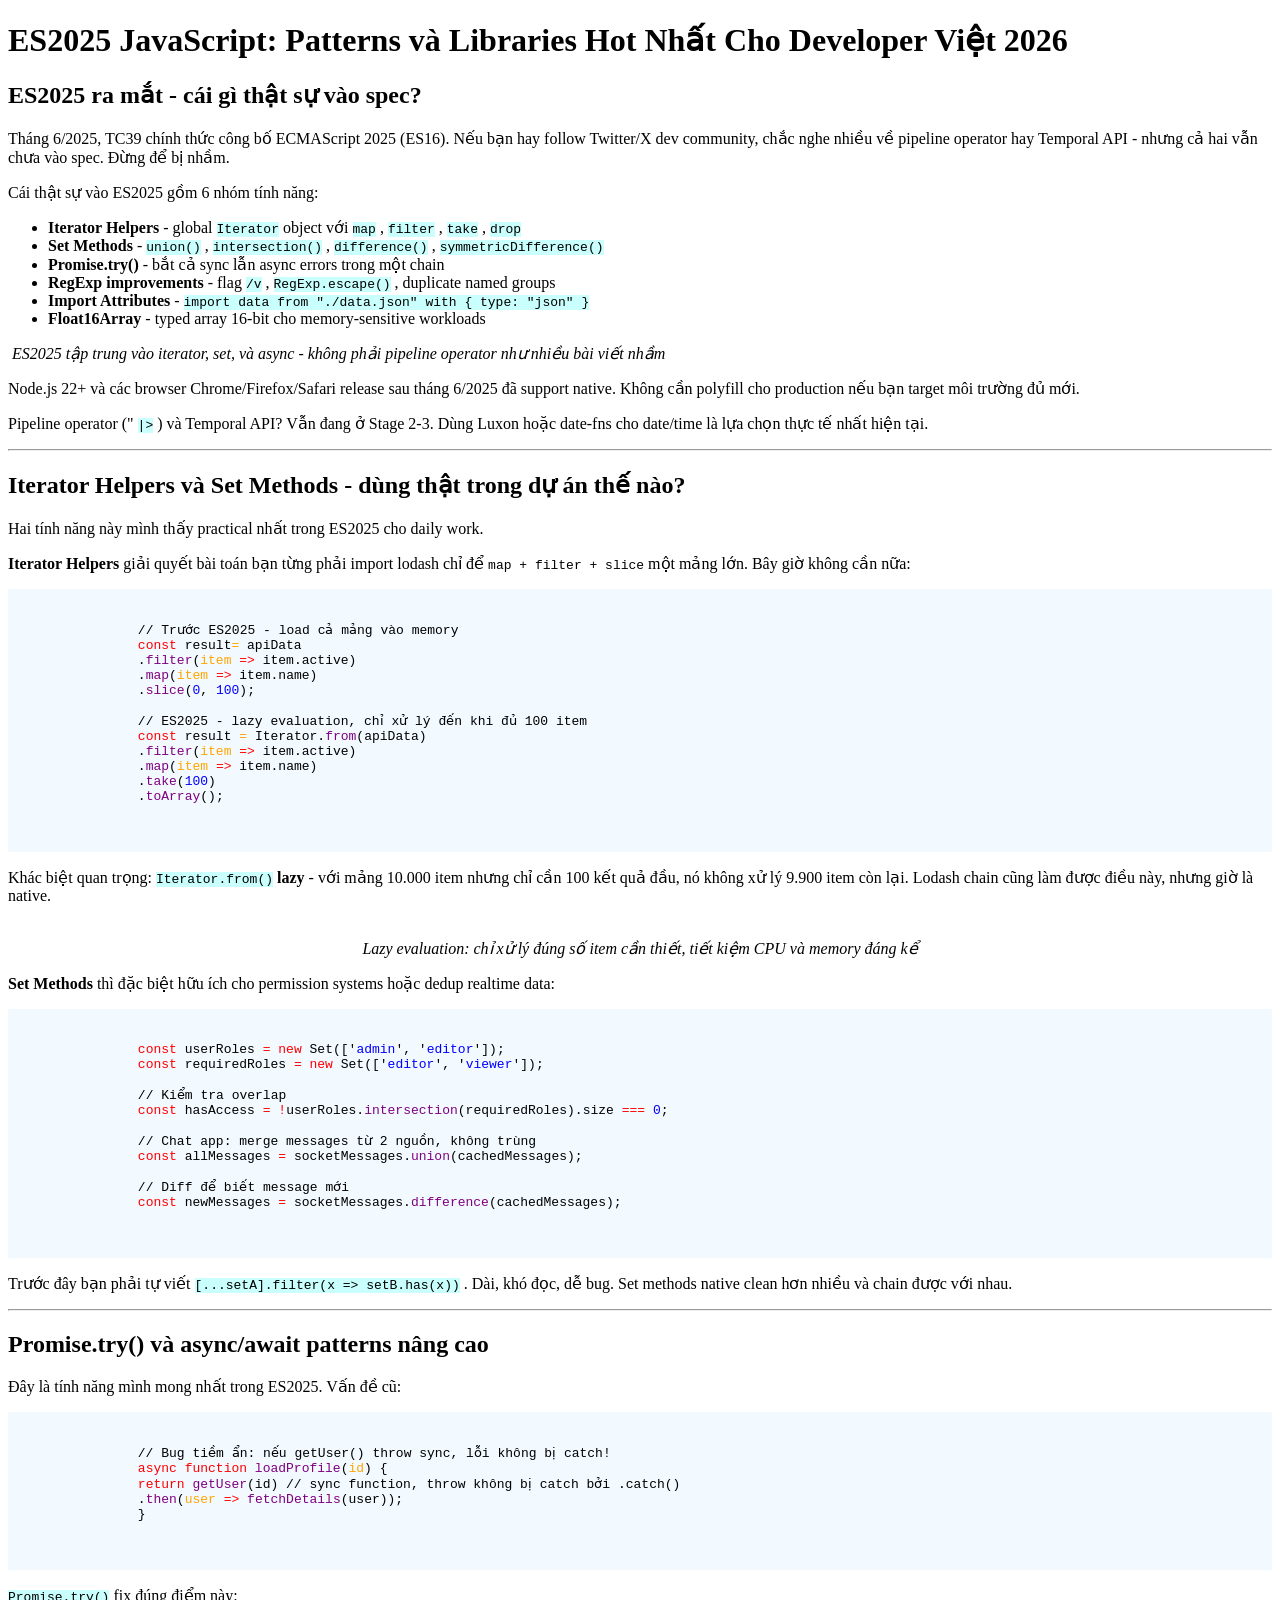
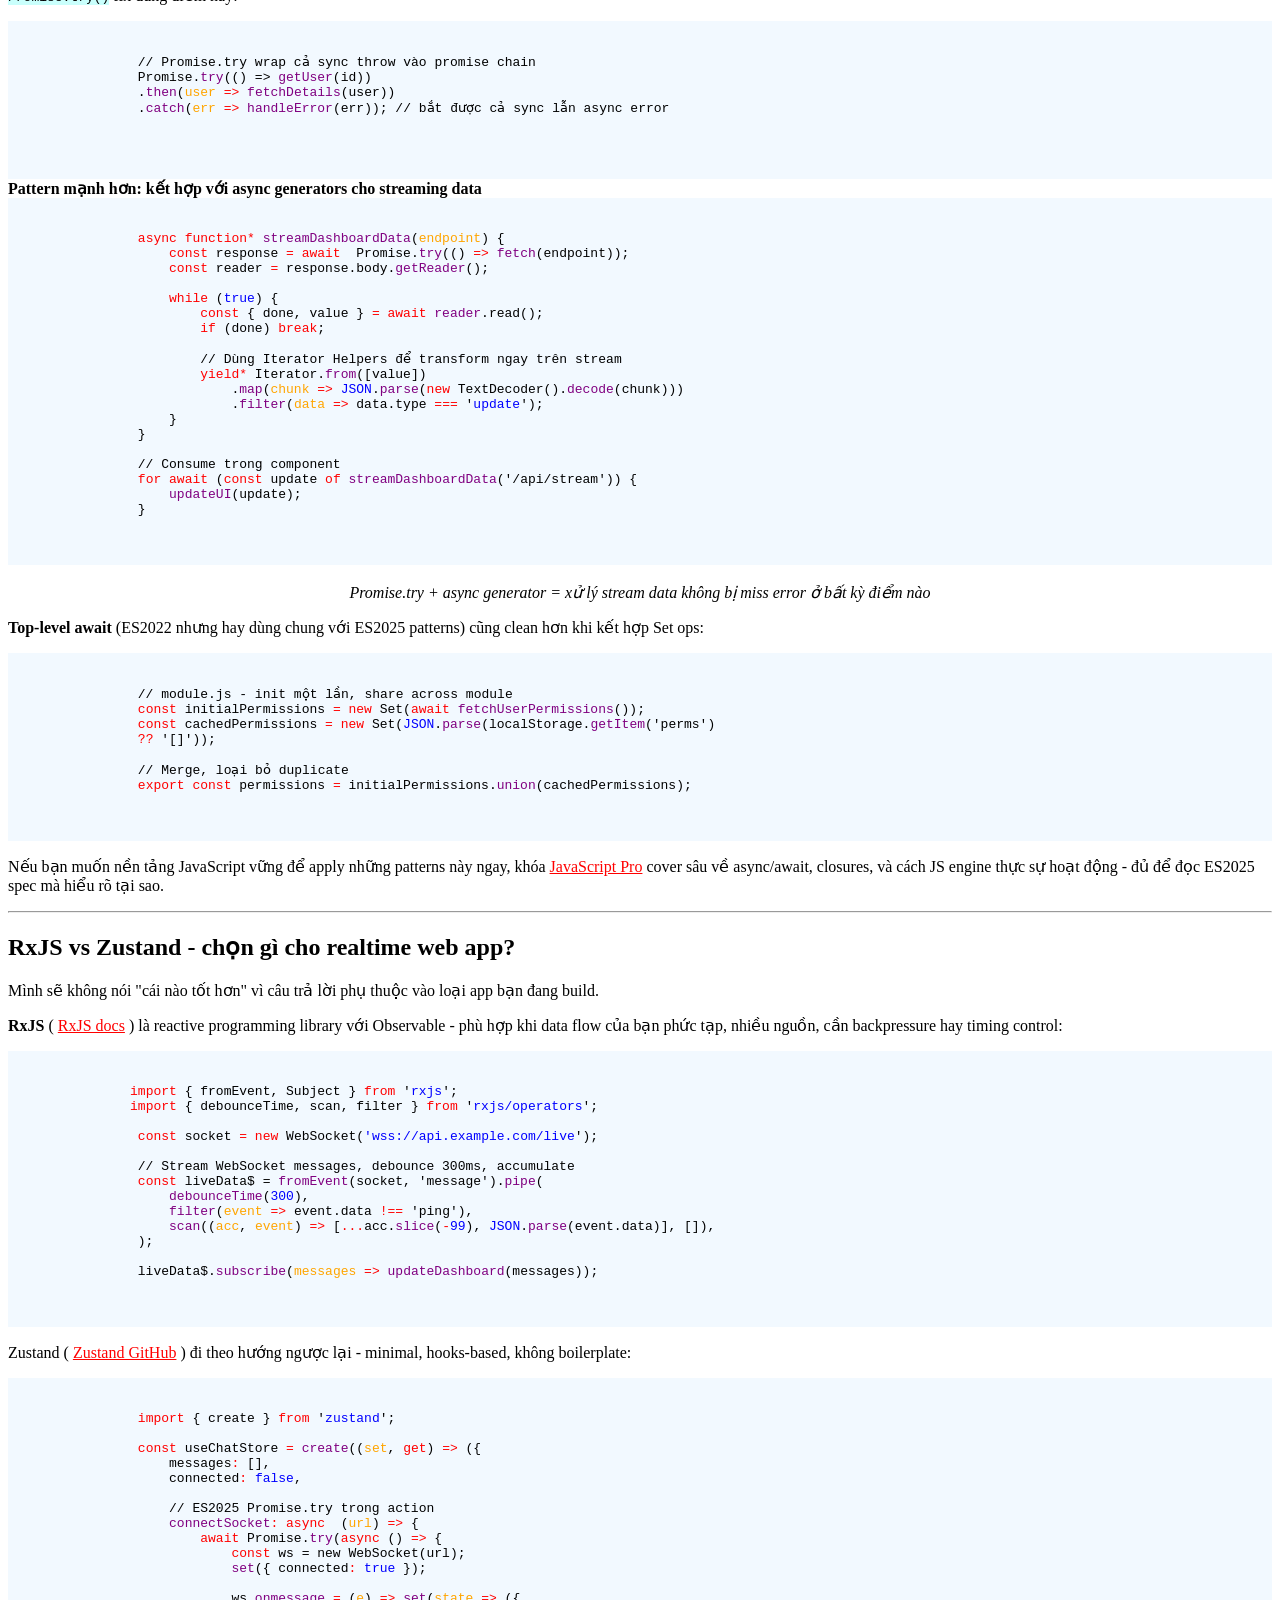
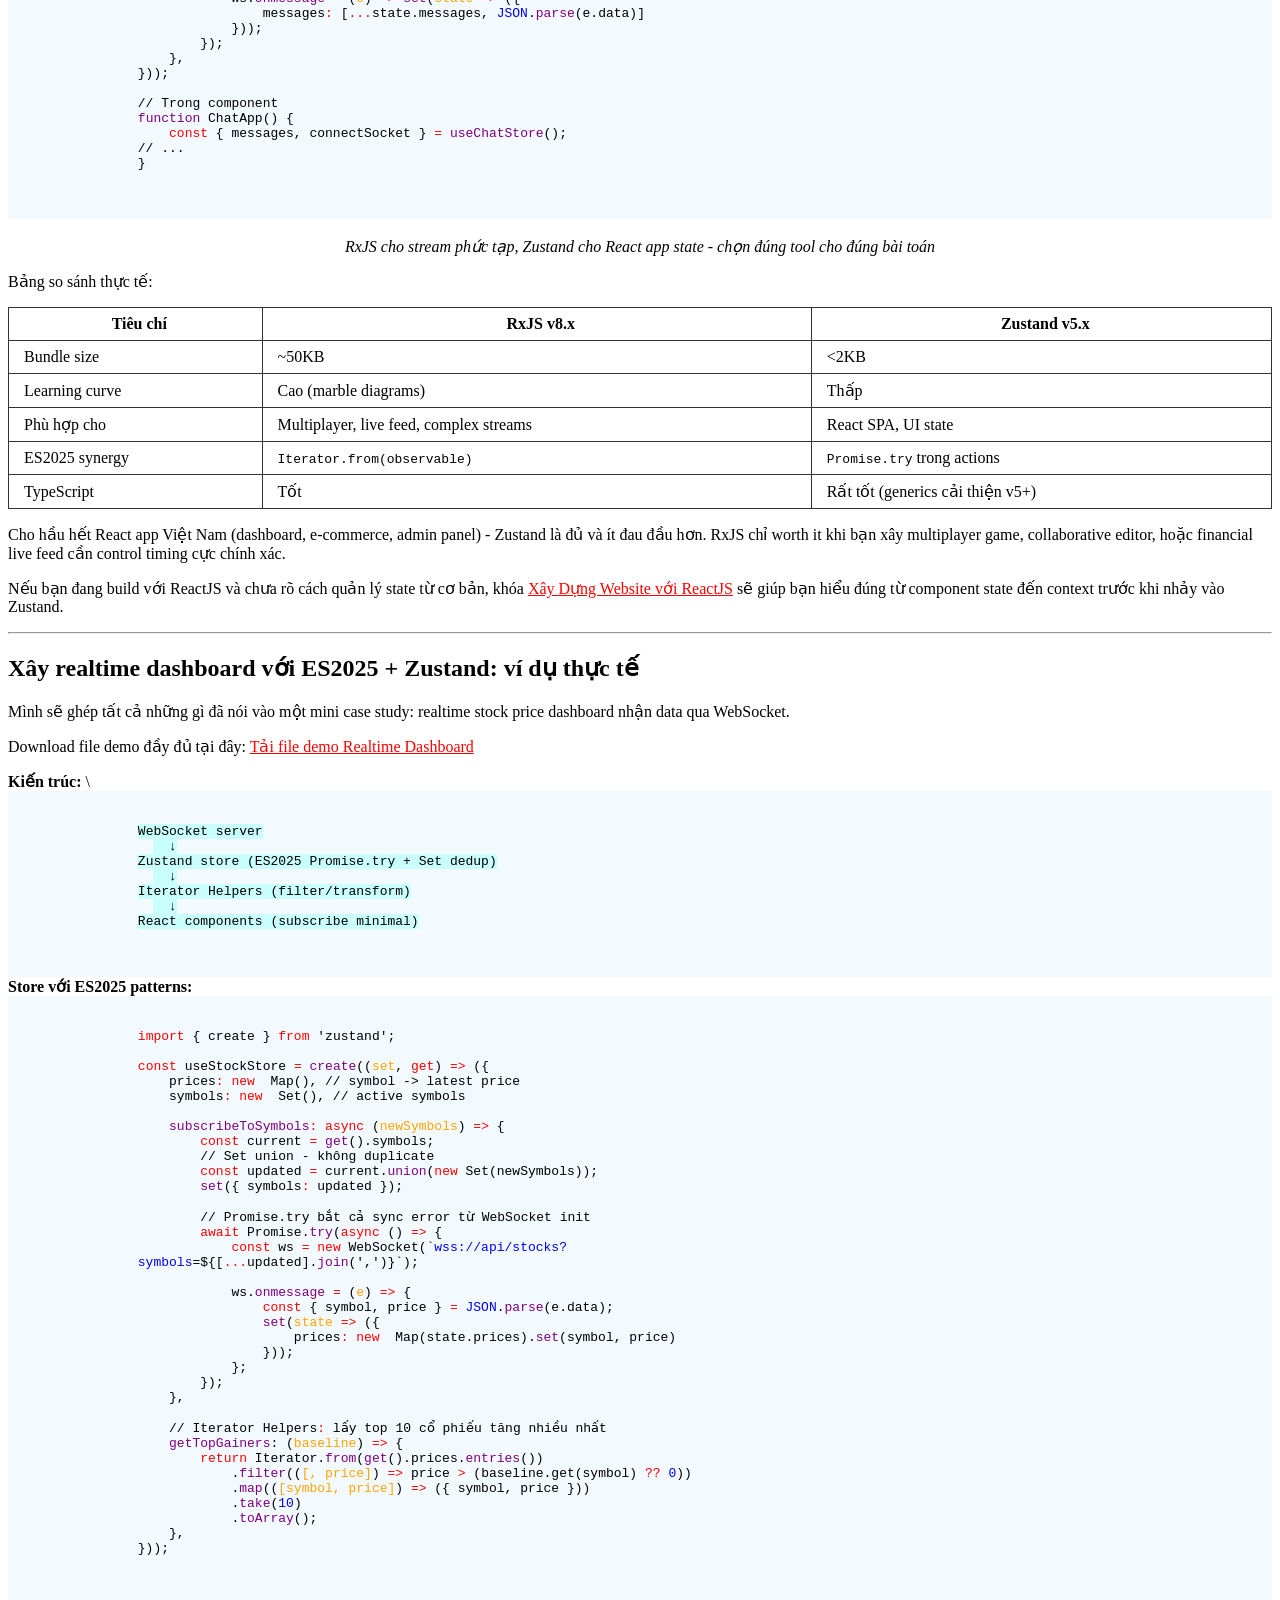
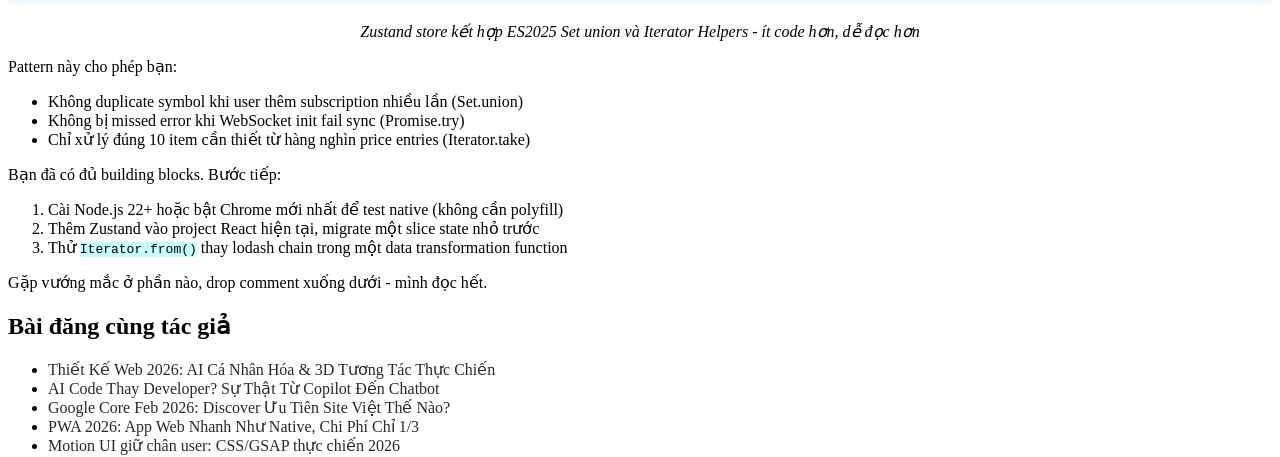
==== index.html @ ed9975a6 "first commit" ====
<!doctype html>
<html lang="en">
  <head>
    <meta charset="UTF-8" />
    <meta name="viewport" content="width=device-width, initial-scale=1.0" />
    <link rel="stylesheet" href="./style.css" />
    <title>Document</title>
  </head>
  <body>
    <h1>
      ES2025 JavaScript: Patterns và Libraries Hot Nhất Cho Developer Việt 2026
    </h1>
    <h2>ES2025 ra mắt - cái gì thật sự vào spec?</h2>
    <p>
      Tháng 6/2025, TC39 chính thức công bố ECMAScript 2025 (ES16). Nếu bạn hay
      follow Twitter/X dev community, chắc nghe nhiều về pipeline operator hay
      Temporal API - nhưng cả hai vẫn chưa vào spec. Đừng để bị nhầm.
    </p>
    <p>Cái thật sự vào ES2025 gồm 6 nhóm tính năng:</p>
    <ul>
      <li>
        <strong>Iterator Helpers</strong>
        - global
        <code class="ma">Iterator</code>
        object với
        <code class="ma">map</code>
        ,
        <code class="ma">filter</code>
        ,
        <code class="ma">take</code>
        ,
        <code class="ma">drop</code>
      </li>
      <li>
        <strong>Set Methods</strong>
        -
        <code class="ma">union()</code>
        ,
        <code class="ma">intersection()</code>
        ,
        <code class="ma">difference()</code>
        ,
        <code class="ma">symmetricDifference()</code>
      </li>
      <li>
        <strong>Promise.try()</strong>
        - bắt cả sync lẫn async errors trong một chain
      </li>
      <li>
        <strong>RegExp improvements</strong>
        - flag
        <code class="ma">/v</code>
        ,
        <code class="ma">RegExp.escape()</code>
        , duplicate named groups
      </li>
      <li>
        <strong>Import Attributes</strong>
        -
        <code class="ma">
          import data from "./data.json" with { type: "json" }
        </code>
      </li>
      <li>
        <strong>Float16Array</strong>
        - typed array 16-bit cho memory-sensitive workloads
      </li>
    </ul>
    <img
      style="width: 100%"
      src="https://files.f8.edu.vn/f8-prod/blog_posts/13485/section_0_260323080636_69c0921c0cf292.71514803.png"
      alt=""
    />
    <em>
      ES2025 tập trung vào iterator, set, và async - không phải pipeline
      operator như nhiều bài viết nhầm
    </em>
    <p>
      Node.js 22+ và các browser Chrome/Firefox/Safari release sau tháng 6/2025
      đã support native. Không cần polyfill cho production nếu bạn target môi
      trường đủ mới.
    </p>
    <p>
      Pipeline operator ("
      <code class="ma">|></code>
      ) và Temporal API? Vẫn đang ở Stage 2-3. Dùng Luxon hoặc date-fns cho
      date/time là lựa chọn thực tế nhất hiện tại.
    </p>
    <hr />
    <h2>Iterator Helpers và Set Methods - dùng thật trong dự án thế nào?</h2>
    <p>
      Hai tính năng này mình thấy practical nhất trong ES2025 cho daily work.
    </p>
    <p>
      <strong>Iterator Helpers</strong>
      giải quyết bài toán bạn từng phải import lodash chỉ để
      <code>map + filter + slice</code>
      một mảng lớn. Bây giờ không cần nữa:
    </p>
    <div class="code-toolbar">
      <pre>
            <code>
                <span>// Trước ES2025 - load cả mảng vào memory</span>
                <span class="red">const</span> result<span class="orange">=</span> apiData
                <span>.</span><span class="purple">filter</span>(<span class="orange">item</span> <span class="red">=></span> <span>item</span><span>.</span><span>active</span><span>)</span>
                <span>.</span><span class="purple">map</span><span>(</span><span class="orange">item</span> <span class="red">=></span> <span>item</span><span>.</span><span>name</span><span>)</span>
                <span>.</span><span class="purple">slice</span><span>(</span><span class="blue">0</span><span>,</span> <span class="blue">100</span><span>)</span><span>;</span>

                <span>// ES2025 - lazy evaluation, chỉ xử lý đến khi đủ 100 item</span>
                <span class="red">const</span> <span>result</span> <span class="orange">=</span> <span>Iterator</span><span>.</span><span class="purple">from</span><span>(</span><span>apiData</span><span>)</span>
                <span>.</span><span class="purple">filter</span><span>(</span><span class="orange">item</span> <span class="red">=></span> <span>item</span><span>.</span><span>active</span><span>)</span>
                <span>.</span><span class="purple">map</span><span>(</span><span class="orange">item</span><span class="red"> =></span> <span>item</span><span>.</span><span>name</span><span>)</span>
                <span>.</span><span class="purple">take</span><span>(</span><span class="blue">100</span><span>)</span>
                <span>.</span><span class="purple">toArray</span><span>(</span><span>)</span><span>;</span>
            </code>
        </pre>
    </div>
    <p>
      Khác biệt quan trọng:
      <code class="ma">Iterator.from()</code>
      <strong>lazy</strong>
      - với mảng 10.000 item nhưng chỉ cần 100 kết quả đầu, nó không xử lý 9.900
      item còn lại. Lodash chain cũng làm được điều này, nhưng giờ là native.
    </p>
    <img
      style="width: 100%"
      src="https://files.f8.edu.vn/f8-prod/blog_posts/13485/section_1_260323080703_69c092375aabc3.16191064.png"
      alt=""
    />
    <em style="display: block; text-align: center">
      Lazy evaluation: chỉ xử lý đúng số item cần thiết, tiết kiệm CPU và memory
      đáng kể
    </em>
    <p>
      <strong>Set Methods</strong>
      thì đặc biệt hữu ích cho permission systems hoặc dedup realtime data:
    </p>
    <div class="code-toolbar">
      <pre>
            <code>
                <span class="red">const</span> <span>userRoles</span> <span class="red">=</span> <span class="red">new</span> <span>Set</span><span>(</span><span>[</span><span>'</span><span class="blue">admin</span><span>'</span><span>,</span> <span>'</span><span class="blue">editor</span><span>'</span><span>]</span><span>)</span><span>;</span>
                <span class="red">const</span> <span>requiredRoles</span> <span class="red">=</span> <span class="red">new</span> <span>Set</span><span>(</span><span>[</span><span>'</span><span class="blue">editor</span><span>'</span><span>,</span> <span>'</span><span class="blue">viewer</span><span>'</span><span>]</span><span>)</span><span>;</span>

                <span>// Kiểm tra overlap</span>
                <span class="red">const</span> <span>hasAccess</span> <span class="red">=</span> <span class="red">!</span>userRoles<span>.</span><span class="purple">intersection</span><span>(</span><span>requiredRoles</span><span>)</span><span>.</span><span>size</span> <span class="red">===</span> <span class="blue">0</span><span>;</span>

                <span>// Chat app: merge messages từ 2 nguồn, không trùng</span>
                <span class="red">const</span> <span>allMessages</span> <span class="red">=</span> <span>socketMessages</span><span>.</span><span class="purple">union</span><span>(</span><span>cachedMessages</span><span>)</span><span>;</span>

                <span>// Diff để biết message mới</span>
                <span class="red">const</span> newMessages <span class="red">=</span> socketMessages.<span class="purple">difference</span>(cachedMessages);
            </code>
        </pre>
    </div>
    <p>
      Trước đây bạn phải tự viết
      <code class="ma">[...setA].filter(x => setB.has(x))</code>
      . Dài, khó đọc, dễ bug. Set methods native clean hơn nhiều và chain được
      với nhau.
    </p>
    <hr />
    <h2>Promise.try() và async/await patterns nâng cao</h2>
    <p>Đây là tính năng mình mong nhất trong ES2025. Vấn đề cũ:</p>
    <div>
      <pre>
            <code>
                // Bug tiềm ẩn: nếu getUser() throw sync, lỗi không bị catch!
                <span class="red">async function</span> <span class="purple">loadProfile</span>(<span class="orange">id</span>) {
                <span class="red">return</span> <span class="purple">getUser</span>(id) // sync function, throw không bị catch bởi .catch()
                .<span class="purple">then</span>(<span class="orange">user</span> <span class="red">=></span> <span class="purple">fetchDetails</span>(user));
                }
            </code>
        </pre>
    </div>
    <p>
      <code class="ma">Promise.try()</code>
      fix đúng điểm này:
    </p>
    <div>
      <pre>
            <code>
                // Promise.try wrap cả sync throw vào promise chain
                Promise.<span class="purple">try</span>(() => <span class="purple">getUser</span>(id))
                .<span class="purple">then</span>(<span class="orange">user</span> <span class="red">=></span> <span class="purple">fetchDetails</span>(user))
                .<span class="purple">catch</span>(<span class="orange">err</span> <span class="red">=></span> <span class="purple">handleError</span>(err)); // bắt được cả sync lẫn async error

            </code>
        </pre>
    </div>
    <strong>
      Pattern mạnh hơn: kết hợp với async generators cho streaming data
    </strong>
    <div>
      <pre>
            <code>
                <span class="red">async function*</span> <span class="purple">streamDashboardData</span>(<span class="orange">endpoint</span>) {
                    <span class="red">const</span> response <span class="red">= await</span>  Promise.<span class="purple">try</span>(() <span class="red">=></span> <span class="purple">fetch</span>(endpoint));
                    <span class="red">const</span> reader <span class="red">=</span> response.body.<span class="purple">getReader</span>();
  
                    <span class="red">while</span> (<span class="blue">true</span>) {
                        <span class="red">const</span> { done, value } <span class="red">= await</span> <span class="purple">reader</span>.read();
                        <span class="red">if</span> (done) <span class="red">break</span>;
    
                        // Dùng Iterator Helpers để transform ngay trên stream
                        <span class="red">yield*</span> Iterator.<span class="purple">from</span>([value])
                            .<span class="purple">map</span>(<span class="orange">chunk</span> <span class="red">=></span> <span class="blue">JSON</span>.<span class="purple">parse</span>(<span class="red">new</span> TextDecoder().<span class="purple">decode</span>(chunk)))
                            .<span class="purple">filter</span>(<span class="orange">data</span> <span class="red">=></span> data.type <span class="red">===</span> '<span class="blue">update</span>');
                    }
                }

                // Consume trong component
                <span class="red">for await</span> (<span class="red">const</span> update <span class="red">of</span> <span class="purple">streamDashboardData</span>('/api/stream')) {
                    <span class="purple">updateUI</span>(update);
                }
            </code>
        </pre>
    </div>
    <img
      style="width: 100%"
      src="https://files.f8.edu.vn/f8-prod/blog_posts/13485/section_2_260323080728_69c09250954f10.74211997.png"
      alt=""
    />
    <em style="display: block; text-align: center">
      Promise.try + async generator = xử lý stream data không bị miss error ở
      bất kỳ điểm nào
    </em>
    <p>
      <b>Top-level await</b>
      (ES2022 nhưng hay dùng chung với ES2025 patterns) cũng clean hơn khi kết
      hợp Set ops:
    </p>
    <div>
      <pre>
            <code>
                // module.js - init một lần, share across module
                <span class="red">const</span> initialPermissions <span class="red">= new</span> Set(<span class="red">await</span> <span class="purple">fetchUserPermissions</span>());
                <span class="red">const</span> cachedPermissions <span class="red">= new</span> Set(<span class="blue">JSON</span>.<span class="purple">parse</span>(localStorage.<span class="purple">getItem</span>('perms') 
                <span class="red">??</span> '[]'));

                // Merge, loại bỏ duplicate
                <span class="red">export const</span> permissions <span class="red">=</span> initialPermissions.<span class="purple">union</span>(cachedPermissions);
            </code>
        </pre>
    </div>
    <p>
      Nếu bạn muốn nền tảng JavaScript vững để apply những patterns này ngay,
      khóa
      <a class="red" href="https://f8.edu.vn/">JavaScript Pro</a>
      cover sâu về async/await, closures, và cách JS engine thực sự hoạt động -
      đủ để đọc ES2025 spec mà hiểu rõ tại sao.
    </p>
    <hr />
    <h2>RxJS vs Zustand - chọn gì cho realtime web app?</h2>
    <p>
      Mình sẽ không nói "cái nào tốt hơn" vì câu trả lời phụ thuộc vào loại app
      bạn đang build.
    </p>
    <p>
      <b>RxJS</b>
      (
      <a class="red" href="https://rxjs.dev/" target="_blank">RxJS docs</a>
      ) là reactive programming library với Observable - phù hợp khi data flow
      của bạn phức tạp, nhiều nguồn, cần backpressure hay timing control:
    </p>
    <div>
      <pre>
            <code>
               <span class="red">import</span> { fromEvent, Subject } <span class="red">from</span> '<span class="blue">rxjs</span>';
               <span class="red">import</span> { debounceTime, scan, filter } <span class="red">from</span> '<span class="blue">rxjs/operators</span>';

                <span class="red">const</span> socket <span class="red">= new</span> WebSocket(<span class="blue">'wss://api.example.com/live</span>');

                // Stream WebSocket messages, debounce 300ms, accumulate
                <span class="red">const</span> liveData$ = <span class="purple">fromEvent</span>(socket, 'message').<span class="purple">pipe</span>(
                    <span class="purple">debounceTime</span>(<span class="blue">300</span>),
                    <span class="purple">filter</span>(<span class="orange">event</span> <span class="red">=></span> event.data <span class="red">!==</span> 'ping'),
                    <span class="purple">scan</span>((<span class="orange">acc</span>, <span class="orange">event</span>) <span class="red">=></span> [<span class="red">...</span>acc.<span class="purple">slice</span>(<span class="red">-</span><span class="blue">99</span>), <span class="blue">JSON</span>.<span class="purple">parse</span>(event.data)], []),
                );

                liveData$.<span class="purple">subscribe</span>(<span class="orange">messages</span> <span class="red">=></span> <span class="purple">updateDashboard</span>(messages));
            </code>
        </pre>
    </div>
    <p>
      Zustand (
      <a class="red" href="https://github.com/pmndrs/zustand">Zustand GitHub</a>
      ) đi theo hướng ngược lại - minimal, hooks-based, không boilerplate:
    </p>
    <div>
      <pre>
            <code>
                <span class="red">import</span> { create } <span class="red">from</span> '<span class="blue">zustand</span>';

                <span class="red">const</span> useChatStore <span class=" red">=</span> <span class="purple">create</span>((<span class="orange">set</span>, <span class="red">get</span>) <span class="red">=></span> ({
                    messages<span class="red">:</span> [],
                    connected<span class="red">:</span> <span class="blue">false</span>,
  
                    // ES2025 Promise.try trong action
                    <span class="purple">connectSocket</span><span class="red">: async</span>  (<span class="orange">url</span>) <span class="red">=></span> {
                        <span class="red">await</span> Promise.<span class="purple">try</span>(<span class="red">async</span> () <span class="red">=></span> {
                            <span class="red">const</span> ws = new WebSocket(url);
                            <span class="purple">set</span>({ connected<span class="red">:</span> <span class="blue">true</span> });
      
                            ws.<span class="purple">onmessage</span> <span class="red">=</span> (<span class="orange">e</span>) <span class="red">=></span> <span class="purple">set</span>(<span class="orange">state</span> <span class="red">=></span> ({
                                messages<span class="red">:</span> [<span class="red">...</span>state.messages, <span class="blue">JSON</span>.<span class="purple">parse</span>(e.data)]
                            }));
                        });
                    },
                }));

                // Trong component
                <span class="red"><span class="purple">function</span></span> ChatApp() {
                    <span class="red">const</span> { messages, connectSocket } <span class="red">=</span> <span class="purple">useChatStore</span>();
                // ...
                }
            </code>
        </pre>
    </div>
    <img
      style="width: 100%"
      src="https://files.f8.edu.vn/f8-prod/blog_posts/13485/section_3_260323080755_69c0926b837010.27943991.png"
      alt=""
    />
    <em style="text-align: center; display: block">
      RxJS cho stream phức tạp, Zustand cho React app state - chọn đúng tool cho
      đúng bài toán
    </em>
    <p>Bảng so sánh thực tế:</p>
    <table>
      <tr>
        <th>Tiêu chí</th>
        <th>RxJS v8.x</th>
        <th>Zustand v5.x</th>
      </tr>
      <tr>
        <td>Bundle size</td>
        <td>~50KB</td>
        <td><2KB</td>
      </tr>
      <tr>
        <td>Learning curve</td>
        <td>Cao (marble diagrams)</td>
        <td>Thấp</td>
      </tr>
      <tr>
        <td>Phù hợp cho</td>
        <td>Multiplayer, live feed, complex streams</td>
        <td>React SPA, UI state</td>
      </tr>
      <tr>
        <td>ES2025 synergy</td>
        <td><code>Iterator.from(observable)</code></td>
        <td>
          <code>Promise.try</code>
          trong actions
        </td>
      </tr>
      <tr>
        <td>TypeScript</td>
        <td>Tốt</td>
        <td>Rất tốt (generics cải thiện v5+)</td>
      </tr>
    </table>
    <p>
      Cho hầu hết React app Việt Nam (dashboard, e-commerce, admin panel) -
      Zustand là đủ và ít đau đầu hơn. RxJS chỉ worth it khi bạn xây multiplayer
      game, collaborative editor, hoặc financial live feed cần control timing
      cực chính xác.
    </p>
    <p>
      Nếu bạn đang build với ReactJS và chưa rõ cách quản lý state từ cơ bản,
      khóa
      <a class="red" href="https://f8.edu.vn/">Xây Dựng Website với ReactJS</a>
      sẽ giúp bạn hiểu đúng từ component state đến context trước khi nhảy vào
      Zustand.
    </p>
    <hr />
    <h2>Xây realtime dashboard với ES2025 + Zustand: ví dụ thực tế</h2>
    <p>
      Mình sẽ ghép tất cả những gì đã nói vào một mini case study: realtime
      stock price dashboard nhận data qua WebSocket.
    </p>
    <p>
      Download file demo đầy đủ tại đây:
      <a
        class="red"
        href="https://files.f8.edu.vn/f8-prod/blog_posts/13485/realtime-dashboard-es2025.html"
      >
        Tải file demo Realtime Dashboard
      </a>
    </p>
    <b>Kiến trúc:</b>
    \
    <div>
      <pre>
            <code >
                <span class="ma">WebSocket server</span>
                  <span class="ma">  ↓</span>
                <span class="ma">Zustand store (ES2025 Promise.try + Set dedup)</span>
                  <span class="ma">  ↓</span>
                <span class="ma">Iterator Helpers (filter/transform)</span>
                  <span class="ma">  ↓</span>
                <span class="ma">React components (subscribe minimal)</span>
            </code>
        </pre>
    </div>
    <b>Store với ES2025 patterns:</b>
    <div>
      <pre>
            <code>
                <span class="red">import</span> { create } <span class="red">from</span> 'zustand';

                <span class="red">const</span> useStockStore <span class="red">=</span> <span class="purple">create</span>((<span class="orange">set</span>, <span class="red">get</span>)<span class="red"> =></span> ({
                    prices<span class="red">: new</span>  Map(), // symbol -> latest price
                    symbols<span class="red">: new</span>  Set(), // active symbols
  
                    <span class="purple">subscribeToSymbols</span><span class="red">:</span> <span class="red">async</span> (<span class="orange">newSymbols</span>) <span class="red">=></span> {
                        <span class="red">const</span> current <span class="red">=</span> <span class="purple">get</span>().symbols;
                        // Set union - không duplicate
                        <span class="red">const</span> updated <span class="red">=</span> current.<span class="purple">union</span>(<span class="red">new</span> Set(newSymbols));
                        <span class="purple">set</span>({ symbols<span class="red">:</span> updated });
    
                        // Promise.try bắt cả sync error từ WebSocket init
                        <span class="red">await</span> Promise.<span class="purple">try</span>(<span class="red">async</span> () <span class="red">=></span> {
                            <span class="red">const</span> ws <span class="red">= new</span> WebSocket(`<span class="blue">wss://api/stocks?
                symbols</span>=${[<span class="red">...</span>updated].<span class="purple">join</span>(',')}`);
      
                            ws.<span class="purple">onmessage</span> <span class="red">=</span> (<span class="orange">e</span>) <span class="red">=></span> {
                                <span class="red">const</span> { symbol, price } <span class="red">=</span> <span class="blue">JSON</span>.<span class="purple">parse</span>(e.data);
                                <span class="purple">set</span>(<span class="orange">state</span> <span class="red">=></span> ({
                                    prices<span class="red">: new</span>  Map(state.prices).<span class="purple">set</span>(symbol, price)
                                }));
                            };
                        });
                    },
  
                    // Iterator Helpers<span class="red">:</span> lấy top 10 cổ phiếu tăng nhiều nhất
                    <span class="purple">getTopGainers</span>: (<span class="orange">baseline</span>) <span class="red">=></span> {
                        <span class="red">return</span> Iterator.<span class="purple">from</span>(<span class="purple">get</span>().prices.<span class="purple">entries</span>())
                            .<span class="purple">filter</span>((<span class="orange">[, price]</span>) <span class="red">=></span> price <span class="red">></span> (baseline.get(symbol) <span class="red">??</span><span class="blue"> 0</span>))
                            .<span class="purple">map</span>((<span class="orange">[symbol, price]</span>) <span class="red">=></span> ({ symbol, price }))
                            .<span class="purple">take</span>(<span class="blue">10</span>)
                            .<span class="purple">toArray</span>();
                    },
                }));
            </code>
        </pre>
    </div>
    <img
      style="width: 100%"
      src="https://files.f8.edu.vn/f8-prod/blog_posts/13485/section_4_260323080825_69c0928991e952.37228671.png"
      alt=""
    />
    <em style="display: block; text-align: center">
      Zustand store kết hợp ES2025 Set union và Iterator Helpers - ít code hơn,
      dễ đọc hơn
    </em>
    <p>Pattern này cho phép bạn:</p>
    <ul>
      <li>
        Không duplicate symbol khi user thêm subscription nhiều lần (Set.union)
      </li>
      <li>Không bị missed error khi WebSocket init fail sync (Promise.try)</li>
      <li>
        Chỉ xử lý đúng 10 item cần thiết từ hàng nghìn price entries
        (Iterator.take)
      </li>
    </ul>
    <p>Bạn đã có đủ building blocks. Bước tiếp:</p>
    <ol>
      <li>
        Cài Node.js 22+ hoặc bật Chrome mới nhất để test native (không cần
        polyfill)
      </li>
      <li>
        Thêm Zustand vào project React hiện tại, migrate một slice state nhỏ
        trước
      </li>
      <li>
        Thử
        <code class="ma">Iterator.from()</code>
        thay lodash chain trong một data transformation function
      </li>
    </ol>
    <p>Gặp vướng mắc ở phần nào, drop comment xuống dưới - mình đọc hết.</p>
    <h2>Bài đăng cùng tác giả</h2>
    <ul>
      <li>
        <a
          href="https://f8.edu.vn/blog/xu-huong-thiet-ke-website-2026-ai-ca-nhan-hoa-va-tuong-tac-3d-dinh-cao"
        >
          Thiết Kế Web 2026: AI Cá Nhân Hóa & 3D Tương Tác Thực Chiến
        </a>
      </li>
      <li>
        <a
          href="https://f8.edu.vn/blog/ai-dang-thay-doi-phat-trien-web-2026-tu-copilot-den-chatbot-tu-dong"
        >
          AI Code Thay Developer? Sự Thật Từ Copilot Đến Chatbot
        </a>
      </li>
      <li>
        <a
          href="https://f8.edu.vn/blog/cap-nhat-google-core-february-2026-toi-uu-discover-cho-developer-viet"
        >
          Google Core Feb 2026: Discover Ưu Tiên Site Việt Thế Nào?
        </a>
      </li>
      <li>
        <a
          href="https://f8.edu.vn/blog/progressive-web-apps-pwa-2026-xay-dung-app-web-sieu-nhanh-cho-mobile-viet"
        >
          PWA 2026: App Web Nhanh Như Native, Chi Phí Chỉ 1/3
        </a>
      </li>
      <li>
        <a
          href="https://f8.edu.vn/blog/motion-ui-micro-interactions-bi-quyet-giu-chan-nguoi-dung-tren-web-2026"
        >
          Motion UI giữ chân user: CSS/GSAP thực chiến 2026
        </a>
      </li>
    </ul>
  </body>
</html>
---- style.css ----
.red {
  color: red;
}

.purple {
  color: purple;
}
.orange {
  color: orange;
}

.blue {
  color: blue;
}

div {
  background-color: #f2f9ff;
  padding: 5px;
}

.ma {
  background-color: #c9fffc;
}

table th,
td {
  border: 1px solid #333;
  padding: 7px;
  padding-left: 15px;
}
table {
  width: 100%;
  border-collapse: collapse;
}

ul li a {
  color: #292929;
  text-decoration: none;
}

ul li a:hover {
  text-decoration: underline;
}
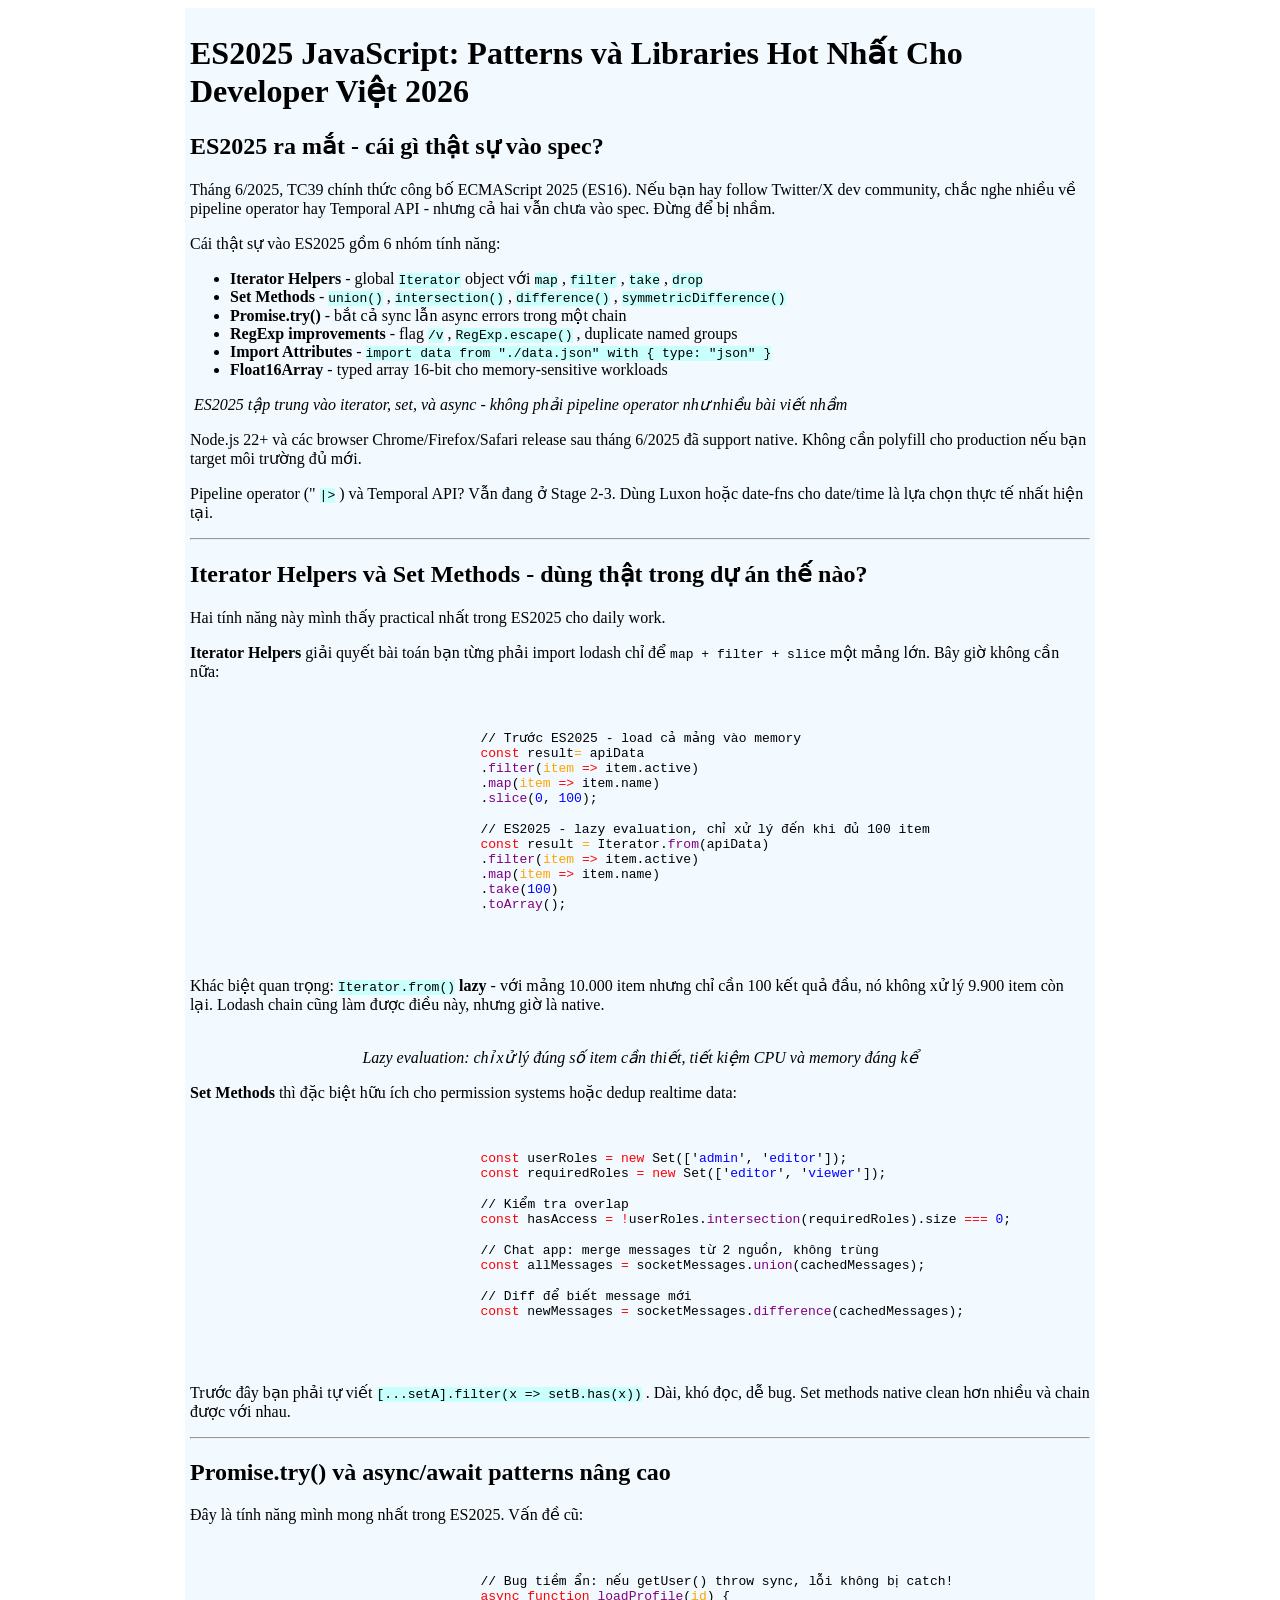
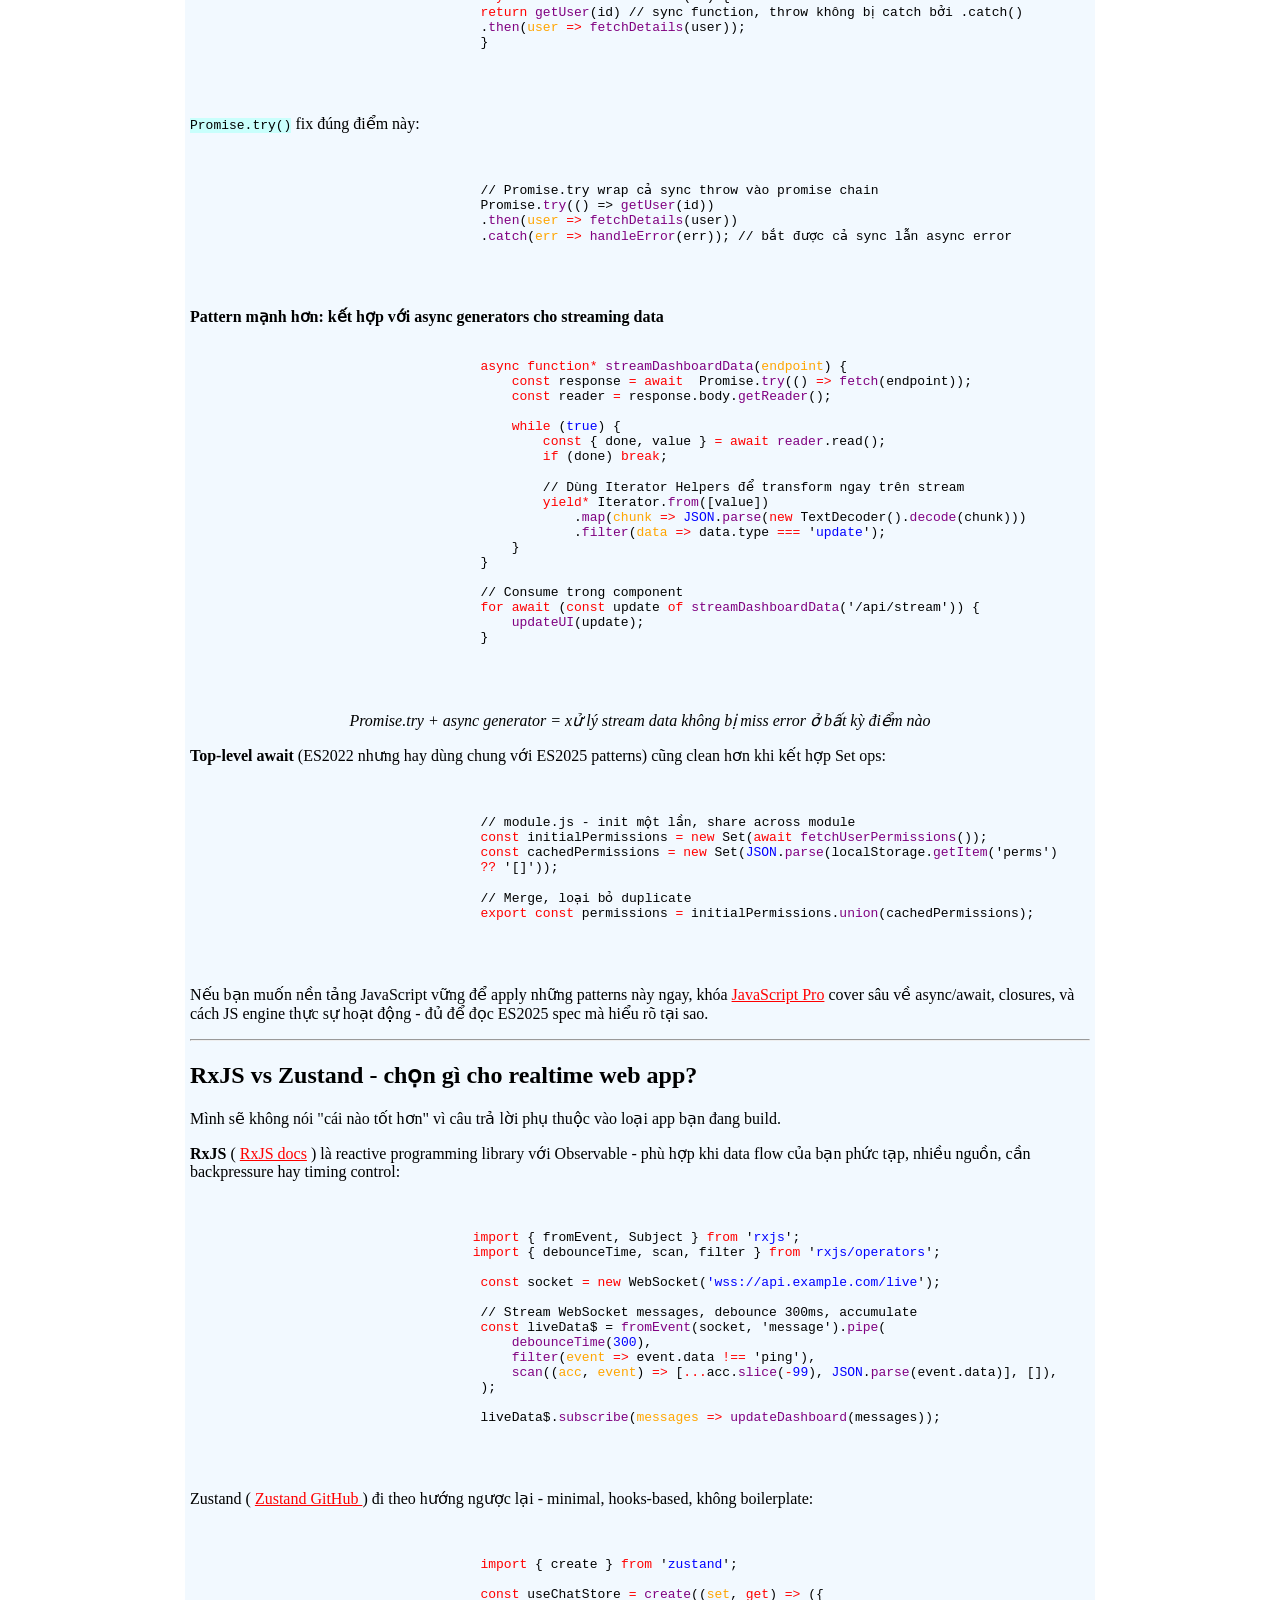
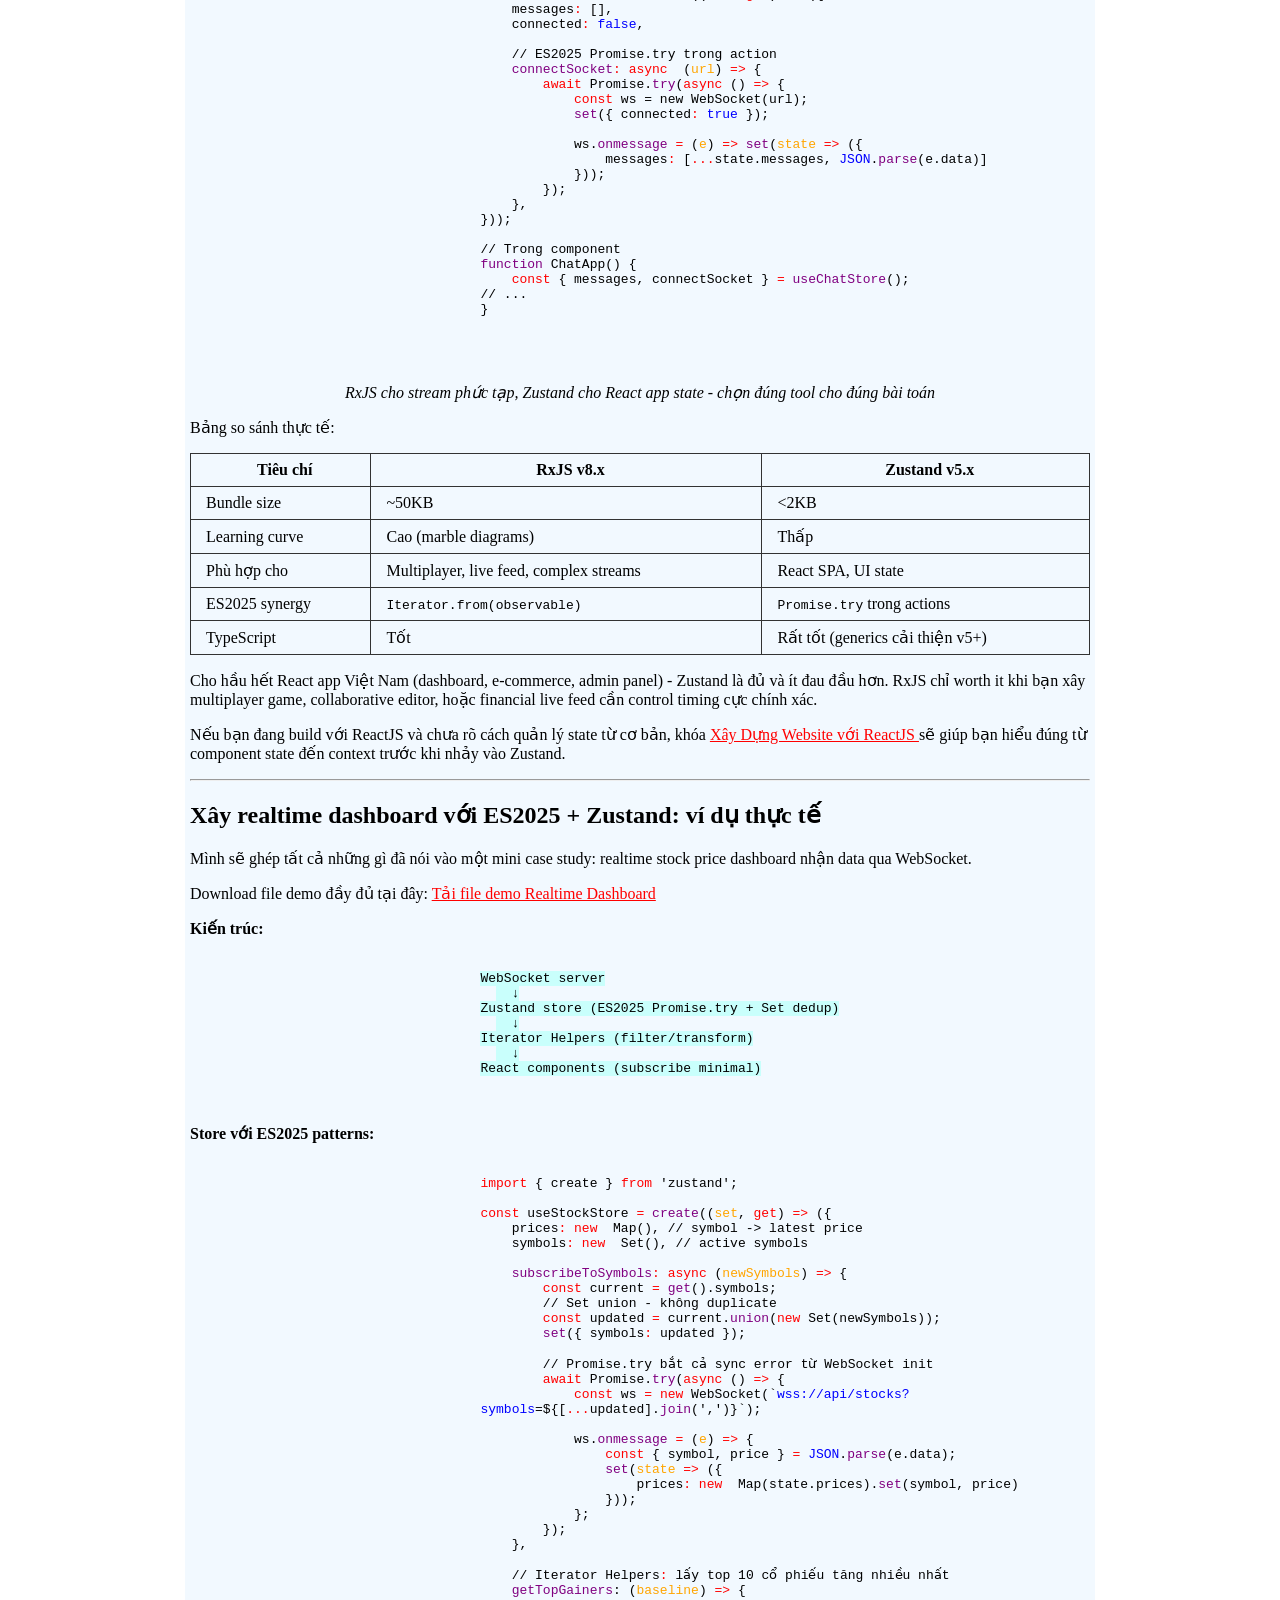
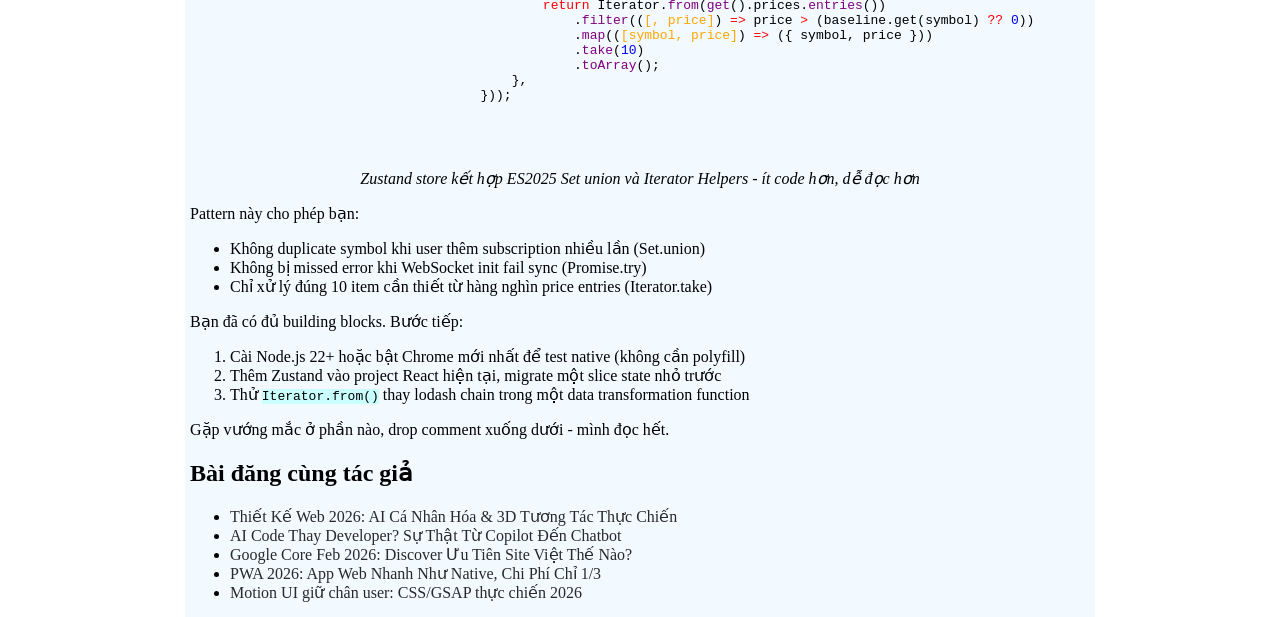
==== commit 3fa0524e: "lan2" ====
--- a/index.html
+++ b/index.html
@@ -7,519 +7,530 @@
     <title>Document</title>
   </head>
   <body>
-    <h1>
-      ES2025 JavaScript: Patterns và Libraries Hot Nhất Cho Developer Việt 2026
-    </h1>
-    <h2>ES2025 ra mắt - cái gì thật sự vào spec?</h2>
-    <p>
-      Tháng 6/2025, TC39 chính thức công bố ECMAScript 2025 (ES16). Nếu bạn hay
-      follow Twitter/X dev community, chắc nghe nhiều về pipeline operator hay
-      Temporal API - nhưng cả hai vẫn chưa vào spec. Đừng để bị nhầm.
-    </p>
-    <p>Cái thật sự vào ES2025 gồm 6 nhóm tính năng:</p>
-    <ul>
-      <li>
+    <div class="body">
+      <h1>
+        ES2025 JavaScript: Patterns và Libraries Hot Nhất Cho Developer Việt
+        2026
+      </h1>
+      <h2>ES2025 ra mắt - cái gì thật sự vào spec?</h2>
+      <p>
+        Tháng 6/2025, TC39 chính thức công bố ECMAScript 2025 (ES16). Nếu bạn
+        hay follow Twitter/X dev community, chắc nghe nhiều về pipeline operator
+        hay Temporal API - nhưng cả hai vẫn chưa vào spec. Đừng để bị nhầm.
+      </p>
+      <p>Cái thật sự vào ES2025 gồm 6 nhóm tính năng:</p>
+      <ul>
+        <li>
+          <strong>Iterator Helpers</strong>
+          - global
+          <code class="ma">Iterator</code>
+          object với
+          <code class="ma">map</code>
+          ,
+          <code class="ma">filter</code>
+          ,
+          <code class="ma">take</code>
+          ,
+          <code class="ma">drop</code>
+        </li>
+        <li>
+          <strong>Set Methods</strong>
+          -
+          <code class="ma">union()</code>
+          ,
+          <code class="ma">intersection()</code>
+          ,
+          <code class="ma">difference()</code>
+          ,
+          <code class="ma">symmetricDifference()</code>
+        </li>
+        <li>
+          <strong>Promise.try()</strong>
+          - bắt cả sync lẫn async errors trong một chain
+        </li>
+        <li>
+          <strong>RegExp improvements</strong>
+          - flag
+          <code class="ma">/v</code>
+          ,
+          <code class="ma">RegExp.escape()</code>
+          , duplicate named groups
+        </li>
+        <li>
+          <strong>Import Attributes</strong>
+          -
+          <code class="ma">
+            import data from "./data.json" with { type: "json" }
+          </code>
+        </li>
+        <li>
+          <strong>Float16Array</strong>
+          - typed array 16-bit cho memory-sensitive workloads
+        </li>
+      </ul>
+      <img
+        style="width: 100%"
+        src="https://files.f8.edu.vn/f8-prod/blog_posts/13485/section_0_260323080636_69c0921c0cf292.71514803.png"
+        alt=""
+      />
+      <em>
+        ES2025 tập trung vào iterator, set, và async - không phải pipeline
+        operator như nhiều bài viết nhầm
+      </em>
+      <p>
+        Node.js 22+ và các browser Chrome/Firefox/Safari release sau tháng
+        6/2025 đã support native. Không cần polyfill cho production nếu bạn
+        target môi trường đủ mới.
+      </p>
+      <p>
+        Pipeline operator ("
+        <code class="ma">|></code>
+        ) và Temporal API? Vẫn đang ở Stage 2-3. Dùng Luxon hoặc date-fns cho
+        date/time là lựa chọn thực tế nhất hiện tại.
+      </p>
+      <hr />
+      <h2>Iterator Helpers và Set Methods - dùng thật trong dự án thế nào?</h2>
+      <p>
+        Hai tính năng này mình thấy practical nhất trong ES2025 cho daily work.
+      </p>
+      <p>
         <strong>Iterator Helpers</strong>
-        - global
-        <code class="ma">Iterator</code>
-        object với
-        <code class="ma">map</code>
-        ,
-        <code class="ma">filter</code>
-        ,
-        <code class="ma">take</code>
-        ,
-        <code class="ma">drop</code>
-      </li>
-      <li>
+        giải quyết bài toán bạn từng phải import lodash chỉ để
+        <code>map + filter + slice</code>
+        một mảng lớn. Bây giờ không cần nữa:
+      </p>
+      <div class="code-toolbar">
+        <pre>
+              <code>
+                  <span>// Trước ES2025 - load cả mảng vào memory</span>
+                  <span class="red">const</span> result<span class="orange">=</span> apiData
+                  <span>.</span><span class="purple">filter</span>(<span class="orange">item</span> <span class="red">=></span> <span>item</span><span>.</span><span>active</span><span>)</span>
+                  <span>.</span><span class="purple">map</span><span>(</span><span class="orange">item</span> <span class="red">=></span> <span>item</span><span>.</span><span>name</span><span>)</span>
+                  <span>.</span><span class="purple">slice</span><span>(</span><span class="blue">0</span><span>,</span> <span class="blue">100</span><span>)</span><span>;</span>
+  
+                  <span>// ES2025 - lazy evaluation, chỉ xử lý đến khi đủ 100 item</span>
+                  <span class="red">const</span> <span>result</span> <span class="orange">=</span> <span>Iterator</span><span>.</span><span class="purple">from</span><span>(</span><span>apiData</span><span>)</span>
+                  <span>.</span><span class="purple">filter</span><span>(</span><span class="orange">item</span> <span class="red">=></span> <span>item</span><span>.</span><span>active</span><span>)</span>
+                  <span>.</span><span class="purple">map</span><span>(</span><span class="orange">item</span><span class="red"> =></span> <span>item</span><span>.</span><span>name</span><span>)</span>
+                  <span>.</span><span class="purple">take</span><span>(</span><span class="blue">100</span><span>)</span>
+                  <span>.</span><span class="purple">toArray</span><span>(</span><span>)</span><span>;</span>
+              </code>
+          </pre>
+      </div>
+      <p>
+        Khác biệt quan trọng:
+        <code class="ma">Iterator.from()</code>
+        <strong>lazy</strong>
+        - với mảng 10.000 item nhưng chỉ cần 100 kết quả đầu, nó không xử lý
+        9.900 item còn lại. Lodash chain cũng làm được điều này, nhưng giờ là
+        native.
+      </p>
+      <img
+        style="width: 100%"
+        src="https://files.f8.edu.vn/f8-prod/blog_posts/13485/section_1_260323080703_69c092375aabc3.16191064.png"
+        alt=""
+      />
+      <em style="display: block; text-align: center">
+        Lazy evaluation: chỉ xử lý đúng số item cần thiết, tiết kiệm CPU và
+        memory đáng kể
+      </em>
+      <p>
         <strong>Set Methods</strong>
-        -
-        <code class="ma">union()</code>
-        ,
-        <code class="ma">intersection()</code>
-        ,
-        <code class="ma">difference()</code>
-        ,
-        <code class="ma">symmetricDifference()</code>
-      </li>
-      <li>
-        <strong>Promise.try()</strong>
-        - bắt cả sync lẫn async errors trong một chain
-      </li>
-      <li>
-        <strong>RegExp improvements</strong>
-        - flag
-        <code class="ma">/v</code>
-        ,
-        <code class="ma">RegExp.escape()</code>
-        , duplicate named groups
-      </li>
-      <li>
-        <strong>Import Attributes</strong>
-        -
-        <code class="ma">
-          import data from "./data.json" with { type: "json" }
-        </code>
-      </li>
-      <li>
-        <strong>Float16Array</strong>
-        - typed array 16-bit cho memory-sensitive workloads
-      </li>
-    </ul>
-    <img
-      style="width: 100%"
-      src="https://files.f8.edu.vn/f8-prod/blog_posts/13485/section_0_260323080636_69c0921c0cf292.71514803.png"
-      alt=""
-    />
-    <em>
-      ES2025 tập trung vào iterator, set, và async - không phải pipeline
-      operator như nhiều bài viết nhầm
-    </em>
-    <p>
-      Node.js 22+ và các browser Chrome/Firefox/Safari release sau tháng 6/2025
-      đã support native. Không cần polyfill cho production nếu bạn target môi
-      trường đủ mới.
-    </p>
-    <p>
-      Pipeline operator ("
-      <code class="ma">|></code>
-      ) và Temporal API? Vẫn đang ở Stage 2-3. Dùng Luxon hoặc date-fns cho
-      date/time là lựa chọn thực tế nhất hiện tại.
-    </p>
-    <hr />
-    <h2>Iterator Helpers và Set Methods - dùng thật trong dự án thế nào?</h2>
-    <p>
-      Hai tính năng này mình thấy practical nhất trong ES2025 cho daily work.
-    </p>
-    <p>
-      <strong>Iterator Helpers</strong>
-      giải quyết bài toán bạn từng phải import lodash chỉ để
-      <code>map + filter + slice</code>
-      một mảng lớn. Bây giờ không cần nữa:
-    </p>
-    <div class="code-toolbar">
-      <pre>
-            <code>
-                <span>// Trước ES2025 - load cả mảng vào memory</span>
-                <span class="red">const</span> result<span class="orange">=</span> apiData
-                <span>.</span><span class="purple">filter</span>(<span class="orange">item</span> <span class="red">=></span> <span>item</span><span>.</span><span>active</span><span>)</span>
-                <span>.</span><span class="purple">map</span><span>(</span><span class="orange">item</span> <span class="red">=></span> <span>item</span><span>.</span><span>name</span><span>)</span>
-                <span>.</span><span class="purple">slice</span><span>(</span><span class="blue">0</span><span>,</span> <span class="blue">100</span><span>)</span><span>;</span>
+        thì đặc biệt hữu ích cho permission systems hoặc dedup realtime data:
+      </p>
+      <div class="code-toolbar">
+        <pre>
+              <code>
+                  <span class="red">const</span> <span>userRoles</span> <span class="red">=</span> <span class="red">new</span> <span>Set</span><span>(</span><span>[</span><span>'</span><span class="blue">admin</span><span>'</span><span>,</span> <span>'</span><span class="blue">editor</span><span>'</span><span>]</span><span>)</span><span>;</span>
+                  <span class="red">const</span> <span>requiredRoles</span> <span class="red">=</span> <span class="red">new</span> <span>Set</span><span>(</span><span>[</span><span>'</span><span class="blue">editor</span><span>'</span><span>,</span> <span>'</span><span class="blue">viewer</span><span>'</span><span>]</span><span>)</span><span>;</span>
+  
+                  <span>// Kiểm tra overlap</span>
+                  <span class="red">const</span> <span>hasAccess</span> <span class="red">=</span> <span class="red">!</span>userRoles<span>.</span><span class="purple">intersection</span><span>(</span><span>requiredRoles</span><span>)</span><span>.</span><span>size</span> <span class="red">===</span> <span class="blue">0</span><span>;</span>
+  
+                  <span>// Chat app: merge messages từ 2 nguồn, không trùng</span>
+                  <span class="red">const</span> <span>allMessages</span> <span class="red">=</span> <span>socketMessages</span><span>.</span><span class="purple">union</span><span>(</span><span>cachedMessages</span><span>)</span><span>;</span>
+  
+                  <span>// Diff để biết message mới</span>
+                  <span class="red">const</span> newMessages <span class="red">=</span> socketMessages.<span class="purple">difference</span>(cachedMessages);
+              </code>
+          </pre>
+      </div>
+      <p>
+        Trước đây bạn phải tự viết
+        <code class="ma">[...setA].filter(x => setB.has(x))</code>
+        . Dài, khó đọc, dễ bug. Set methods native clean hơn nhiều và chain được
+        với nhau.
+      </p>
+      <hr />
+      <h2>Promise.try() và async/await patterns nâng cao</h2>
+      <p>Đây là tính năng mình mong nhất trong ES2025. Vấn đề cũ:</p>
+      <div class="code-toolbar">
+        <pre>
+              <code>
+                  // Bug tiềm ẩn: nếu getUser() throw sync, lỗi không bị catch!
+                  <span class="red">async function</span> <span class="purple">loadProfile</span>(<span class="orange">id</span>) {
+                  <span class="red">return</span> <span class="purple">getUser</span>(id) // sync function, throw không bị catch bởi .catch()
+                  .<span class="purple">then</span>(<span class="orange">user</span> <span class="red">=></span> <span class="purple">fetchDetails</span>(user));
+                  }
+              </code>
+          </pre>
+      </div>
+      <p>
+        <code class="ma">Promise.try()</code>
+        fix đúng điểm này:
+      </p>
+      <div class="code-toolbar">
+        <pre>
+              <code>
+                  // Promise.try wrap cả sync throw vào promise chain
+                  Promise.<span class="purple">try</span>(() => <span class="purple">getUser</span>(id))
+                  .<span class="purple">then</span>(<span class="orange">user</span> <span class="red">=></span> <span class="purple">fetchDetails</span>(user))
+                  .<span class="purple">catch</span>(<span class="orange">err</span> <span class="red">=></span> <span class="purple">handleError</span>(err)); // bắt được cả sync lẫn async error
+  
+              </code>
+          </pre>
+      </div>
+      <strong>
+        Pattern mạnh hơn: kết hợp với async generators cho streaming data
+      </strong>
+      <div class="code-toolbar">
+        <pre>
+              <code>
+                  <span class="red">async function*</span> <span class="purple">streamDashboardData</span>(<span class="orange">endpoint</span>) {
+                      <span class="red">const</span> response <span class="red">= await</span>  Promise.<span class="purple">try</span>(() <span class="red">=></span> <span class="purple">fetch</span>(endpoint));
+                      <span class="red">const</span> reader <span class="red">=</span> response.body.<span class="purple">getReader</span>();
+    
+                      <span class="red">while</span> (<span class="blue">true</span>) {
+                          <span class="red">const</span> { done, value } <span class="red">= await</span> <span class="purple">reader</span>.read();
+                          <span class="red">if</span> (done) <span class="red">break</span>;
+      
+                          // Dùng Iterator Helpers để transform ngay trên stream
+                          <span class="red">yield*</span> Iterator.<span class="purple">from</span>([value])
+                              .<span class="purple">map</span>(<span class="orange">chunk</span> <span class="red">=></span> <span class="blue">JSON</span>.<span class="purple">parse</span>(<span class="red">new</span> TextDecoder().<span class="purple">decode</span>(chunk)))
+                              .<span class="purple">filter</span>(<span class="orange">data</span> <span class="red">=></span> data.type <span class="red">===</span> '<span class="blue">update</span>');
+                      }
+                  }
+  
+                  // Consume trong component
+                  <span class="red">for await</span> (<span class="red">const</span> update <span class="red">of</span> <span class="purple">streamDashboardData</span>('/api/stream')) {
+                      <span class="purple">updateUI</span>(update);
+                  }
+              </code>
+          </pre>
+      </div>
+      <img
+        style="width: 100%"
+        src="https://files.f8.edu.vn/f8-prod/blog_posts/13485/section_2_260323080728_69c09250954f10.74211997.png"
+        alt=""
+      />
+      <em style="display: block; text-align: center">
+        Promise.try + async generator = xử lý stream data không bị miss error ở
+        bất kỳ điểm nào
+      </em>
+      <p>
+        <b>Top-level await</b>
+        (ES2022 nhưng hay dùng chung với ES2025 patterns) cũng clean hơn khi kết
+        hợp Set ops:
+      </p>
+      <div class="code-toolbar">
+        <pre>
+              <code>
+                  // module.js - init một lần, share across module
+                  <span class="red">const</span> initialPermissions <span class="red">= new</span> Set(<span class="red">await</span> <span class="purple">fetchUserPermissions</span>());
+                  <span class="red">const</span> cachedPermissions <span class="red">= new</span> Set(<span class="blue">JSON</span>.<span class="purple">parse</span>(localStorage.<span class="purple">getItem</span>('perms') 
+                  <span class="red">??</span> '[]'));
+  
+                  // Merge, loại bỏ duplicate
+                  <span class="red">export const</span> permissions <span class="red">=</span> initialPermissions.<span class="purple">union</span>(cachedPermissions);
+              </code>
+          </pre>
+      </div>
+      <p>
+        Nếu bạn muốn nền tảng JavaScript vững để apply những patterns này ngay,
+        khóa
+        <a class="red" href="https://f8.edu.vn/">JavaScript Pro</a>
+        cover sâu về async/await, closures, và cách JS engine thực sự hoạt động
+        - đủ để đọc ES2025 spec mà hiểu rõ tại sao.
+      </p>
+      <hr />
+      <h2>RxJS vs Zustand - chọn gì cho realtime web app?</h2>
+      <p>
+        Mình sẽ không nói "cái nào tốt hơn" vì câu trả lời phụ thuộc vào loại
+        app bạn đang build.
+      </p>
+      <p>
+        <b>RxJS</b>
+        (
+        <a class="red" href="https://rxjs.dev/" target="_blank">RxJS docs</a>
+        ) là reactive programming library với Observable - phù hợp khi data flow
+        của bạn phức tạp, nhiều nguồn, cần backpressure hay timing control:
+      </p>
+      <div class="code-toolbar">
+        <pre>
+              <code>
+                 <span class="red">import</span> { fromEvent, Subject } <span class="red">from</span> '<span class="blue">rxjs</span>';
+                 <span class="red">import</span> { debounceTime, scan, filter } <span class="red">from</span> '<span class="blue">rxjs/operators</span>';
+  
+                  <span class="red">const</span> socket <span class="red">= new</span> WebSocket(<span class="blue">'wss://api.example.com/live</span>');
+  
+                  // Stream WebSocket messages, debounce 300ms, accumulate
+                  <span class="red">const</span> liveData$ = <span class="purple">fromEvent</span>(socket, 'message').<span class="purple">pipe</span>(
+                      <span class="purple">debounceTime</span>(<span class="blue">300</span>),
+                      <span class="purple">filter</span>(<span class="orange">event</span> <span class="red">=></span> event.data <span class="red">!==</span> 'ping'),
+                      <span class="purple">scan</span>((<span class="orange">acc</span>, <span class="orange">event</span>) <span class="red">=></span> [<span class="red">...</span>acc.<span class="purple">slice</span>(<span class="red">-</span><span class="blue">99</span>), <span class="blue">JSON</span>.<span class="purple">parse</span>(event.data)], []),
+                  );
+  
+                  liveData$.<span class="purple">subscribe</span>(<span class="orange">messages</span> <span class="red">=></span> <span class="purple">updateDashboard</span>(messages));
+              </code>
+          </pre>
+      </div>
+      <p>
+        Zustand (
+        <a class="red" href="https://github.com/pmndrs/zustand">
+          Zustand GitHub
+        </a>
+        ) đi theo hướng ngược lại - minimal, hooks-based, không boilerplate:
+      </p>
+      <div class="code-toolbar">
+        <pre>
+              <code>
+                  <span class="red">import</span> { create } <span class="red">from</span> '<span class="blue">zustand</span>';
+  
+                  <span class="red">const</span> useChatStore <span class=" red">=</span> <span class="purple">create</span>((<span class="orange">set</span>, <span class="red">get</span>) <span class="red">=></span> ({
+                      messages<span class="red">:</span> [],
+                      connected<span class="red">:</span> <span class="blue">false</span>,
+    
+                      // ES2025 Promise.try trong action
+                      <span class="purple">connectSocket</span><span class="red">: async</span>  (<span class="orange">url</span>) <span class="red">=></span> {
+                          <span class="red">await</span> Promise.<span class="purple">try</span>(<span class="red">async</span> () <span class="red">=></span> {
+                              <span class="red">const</span> ws = new WebSocket(url);
+                              <span class="purple">set</span>({ connected<span class="red">:</span> <span class="blue">true</span> });
+        
+                              ws.<span class="purple">onmessage</span> <span class="red">=</span> (<span class="orange">e</span>) <span class="red">=></span> <span class="purple">set</span>(<span class="orange">state</span> <span class="red">=></span> ({
+                                  messages<span class="red">:</span> [<span class="red">...</span>state.messages, <span class="blue">JSON</span>.<span class="purple">parse</span>(e.data)]
+                              }));
+                          });
+                      },
+                  }));
+  
+                  // Trong component
+                  <span class="red"><span class="purple">function</span></span> ChatApp() {
+                      <span class="red">const</span> { messages, connectSocket } <span class="red">=</span> <span class="purple">useChatStore</span>();
+                  // ...
+                  }
+              </code>
+          </pre>
+      </div>
+      <img
+        style="width: 100%"
+        src="https://files.f8.edu.vn/f8-prod/blog_posts/13485/section_3_260323080755_69c0926b837010.27943991.png"
+        alt=""
+      />
+      <em style="text-align: center; display: block">
+        RxJS cho stream phức tạp, Zustand cho React app state - chọn đúng tool
+        cho đúng bài toán
+      </em>
+      <p>Bảng so sánh thực tế:</p>
+      <table>
+        <tr>
+          <th>Tiêu chí</th>
+          <th>RxJS v8.x</th>
+          <th>Zustand v5.x</th>
+        </tr>
+        <tr>
+          <td>Bundle size</td>
+          <td>~50KB</td>
+          <td><2KB</td>
+        </tr>
+        <tr>
+          <td>Learning curve</td>
+          <td>Cao (marble diagrams)</td>
+          <td>Thấp</td>
+        </tr>
+        <tr>
+          <td>Phù hợp cho</td>
+          <td>Multiplayer, live feed, complex streams</td>
+          <td>React SPA, UI state</td>
+        </tr>
+        <tr>
+          <td>ES2025 synergy</td>
+          <td><code>Iterator.from(observable)</code></td>
+          <td>
+            <code>Promise.try</code>
+            trong actions
+          </td>
+        </tr>
+        <tr>
+          <td>TypeScript</td>
+          <td>Tốt</td>
+          <td>Rất tốt (generics cải thiện v5+)</td>
+        </tr>
+      </table>
+      <p>
+        Cho hầu hết React app Việt Nam (dashboard, e-commerce, admin panel) -
+        Zustand là đủ và ít đau đầu hơn. RxJS chỉ worth it khi bạn xây
+        multiplayer game, collaborative editor, hoặc financial live feed cần
+        control timing cực chính xác.
+      </p>
+      <p>
+        Nếu bạn đang build với ReactJS và chưa rõ cách quản lý state từ cơ bản,
+        khóa
+        <a class="red" href="https://f8.edu.vn/">
+          Xây Dựng Website với ReactJS
+        </a>
+        sẽ giúp bạn hiểu đúng từ component state đến context trước khi nhảy vào
+        Zustand.
+      </p>
+      <hr />
+      <h2>Xây realtime dashboard với ES2025 + Zustand: ví dụ thực tế</h2>
+      <p>
+        Mình sẽ ghép tất cả những gì đã nói vào một mini case study: realtime
+        stock price dashboard nhận data qua WebSocket.
+      </p>
+      <p>
+        Download file demo đầy đủ tại đây:
+        <a
+          class="red"
+          href="https://files.f8.edu.vn/f8-prod/blog_posts/13485/realtime-dashboard-es2025.html"
+        >
+          Tải file demo Realtime Dashboard
+        </a>
+      </p>
+      <b>Kiến trúc:</b>
 
-                <span>// ES2025 - lazy evaluation, chỉ xử lý đến khi đủ 100 item</span>
-                <span class="red">const</span> <span>result</span> <span class="orange">=</span> <span>Iterator</span><span>.</span><span class="purple">from</span><span>(</span><span>apiData</span><span>)</span>
-                <span>.</span><span class="purple">filter</span><span>(</span><span class="orange">item</span> <span class="red">=></span> <span>item</span><span>.</span><span>active</span><span>)</span>
-                <span>.</span><span class="purple">map</span><span>(</span><span class="orange">item</span><span class="red"> =></span> <span>item</span><span>.</span><span>name</span><span>)</span>
-                <span>.</span><span class="purple">take</span><span>(</span><span class="blue">100</span><span>)</span>
-                <span>.</span><span class="purple">toArray</span><span>(</span><span>)</span><span>;</span>
-            </code>
-        </pre>
+      <div class="code-toolbar">
+        <pre>
+              <code >
+                  <span class="ma">WebSocket server</span>
+                    <span class="ma">  ↓</span>
+                  <span class="ma">Zustand store (ES2025 Promise.try + Set dedup)</span>
+                    <span class="ma">  ↓</span>
+                  <span class="ma">Iterator Helpers (filter/transform)</span>
+                    <span class="ma">  ↓</span>
+                  <span class="ma">React components (subscribe minimal)</span>
+              </code>
+          </pre>
+      </div>
+      <b>Store với ES2025 patterns:</b>
+      <div class="code-toolbar">
+        <pre>
+              <code>
+                  <span class="red">import</span> { create } <span class="red">from</span> 'zustand';
+  
+                  <span class="red">const</span> useStockStore <span class="red">=</span> <span class="purple">create</span>((<span class="orange">set</span>, <span class="red">get</span>)<span class="red"> =></span> ({
+                      prices<span class="red">: new</span>  Map(), // symbol -> latest price
+                      symbols<span class="red">: new</span>  Set(), // active symbols
+    
+                      <span class="purple">subscribeToSymbols</span><span class="red">:</span> <span class="red">async</span> (<span class="orange">newSymbols</span>) <span class="red">=></span> {
+                          <span class="red">const</span> current <span class="red">=</span> <span class="purple">get</span>().symbols;
+                          // Set union - không duplicate
+                          <span class="red">const</span> updated <span class="red">=</span> current.<span class="purple">union</span>(<span class="red">new</span> Set(newSymbols));
+                          <span class="purple">set</span>({ symbols<span class="red">:</span> updated });
+      
+                          // Promise.try bắt cả sync error từ WebSocket init
+                          <span class="red">await</span> Promise.<span class="purple">try</span>(<span class="red">async</span> () <span class="red">=></span> {
+                              <span class="red">const</span> ws <span class="red">= new</span> WebSocket(`<span class="blue">wss://api/stocks?
+                  symbols</span>=${[<span class="red">...</span>updated].<span class="purple">join</span>(',')}`);
+        
+                              ws.<span class="purple">onmessage</span> <span class="red">=</span> (<span class="orange">e</span>) <span class="red">=></span> {
+                                  <span class="red">const</span> { symbol, price } <span class="red">=</span> <span class="blue">JSON</span>.<span class="purple">parse</span>(e.data);
+                                  <span class="purple">set</span>(<span class="orange">state</span> <span class="red">=></span> ({
+                                      prices<span class="red">: new</span>  Map(state.prices).<span class="purple">set</span>(symbol, price)
+                                  }));
+                              };
+                          });
+                      },
+    
+                      // Iterator Helpers<span class="red">:</span> lấy top 10 cổ phiếu tăng nhiều nhất
+                      <span class="purple">getTopGainers</span>: (<span class="orange">baseline</span>) <span class="red">=></span> {
+                          <span class="red">return</span> Iterator.<span class="purple">from</span>(<span class="purple">get</span>().prices.<span class="purple">entries</span>())
+                              .<span class="purple">filter</span>((<span class="orange">[, price]</span>) <span class="red">=></span> price <span class="red">></span> (baseline.get(symbol) <span class="red">??</span><span class="blue"> 0</span>))
+                              .<span class="purple">map</span>((<span class="orange">[symbol, price]</span>) <span class="red">=></span> ({ symbol, price }))
+                              .<span class="purple">take</span>(<span class="blue">10</span>)
+                              .<span class="purple">toArray</span>();
+                      },
+                  }));
+              </code>
+          </pre>
+      </div>
+      <img
+        style="width: 100%"
+        src="https://files.f8.edu.vn/f8-prod/blog_posts/13485/section_4_260323080825_69c0928991e952.37228671.png"
+        alt=""
+      />
+      <em style="display: block; text-align: center">
+        Zustand store kết hợp ES2025 Set union và Iterator Helpers - ít code
+        hơn, dễ đọc hơn
+      </em>
+      <p>Pattern này cho phép bạn:</p>
+      <ul>
+        <li>
+          Không duplicate symbol khi user thêm subscription nhiều lần
+          (Set.union)
+        </li>
+        <li>
+          Không bị missed error khi WebSocket init fail sync (Promise.try)
+        </li>
+        <li>
+          Chỉ xử lý đúng 10 item cần thiết từ hàng nghìn price entries
+          (Iterator.take)
+        </li>
+      </ul>
+      <p>Bạn đã có đủ building blocks. Bước tiếp:</p>
+      <ol>
+        <li>
+          Cài Node.js 22+ hoặc bật Chrome mới nhất để test native (không cần
+          polyfill)
+        </li>
+        <li>
+          Thêm Zustand vào project React hiện tại, migrate một slice state nhỏ
+          trước
+        </li>
+        <li>
+          Thử
+          <code class="ma">Iterator.from()</code>
+          thay lodash chain trong một data transformation function
+        </li>
+      </ol>
+      <p>Gặp vướng mắc ở phần nào, drop comment xuống dưới - mình đọc hết.</p>
+      <h2>Bài đăng cùng tác giả</h2>
+      <ul>
+        <li>
+          <a
+            href="https://f8.edu.vn/blog/xu-huong-thiet-ke-website-2026-ai-ca-nhan-hoa-va-tuong-tac-3d-dinh-cao"
+          >
+            Thiết Kế Web 2026: AI Cá Nhân Hóa & 3D Tương Tác Thực Chiến
+          </a>
+        </li>
+        <li>
+          <a
+            href="https://f8.edu.vn/blog/ai-dang-thay-doi-phat-trien-web-2026-tu-copilot-den-chatbot-tu-dong"
+          >
+            AI Code Thay Developer? Sự Thật Từ Copilot Đến Chatbot
+          </a>
+        </li>
+        <li>
+          <a
+            href="https://f8.edu.vn/blog/cap-nhat-google-core-february-2026-toi-uu-discover-cho-developer-viet"
+          >
+            Google Core Feb 2026: Discover Ưu Tiên Site Việt Thế Nào?
+          </a>
+        </li>
+        <li>
+          <a
+            href="https://f8.edu.vn/blog/progressive-web-apps-pwa-2026-xay-dung-app-web-sieu-nhanh-cho-mobile-viet"
+          >
+            PWA 2026: App Web Nhanh Như Native, Chi Phí Chỉ 1/3
+          </a>
+        </li>
+        <li>
+          <a
+            href="https://f8.edu.vn/blog/motion-ui-micro-interactions-bi-quyet-giu-chan-nguoi-dung-tren-web-2026"
+          >
+            Motion UI giữ chân user: CSS/GSAP thực chiến 2026
+          </a>
+        </li>
+      </ul>
     </div>
-    <p>
-      Khác biệt quan trọng:
-      <code class="ma">Iterator.from()</code>
-      <strong>lazy</strong>
-      - với mảng 10.000 item nhưng chỉ cần 100 kết quả đầu, nó không xử lý 9.900
-      item còn lại. Lodash chain cũng làm được điều này, nhưng giờ là native.
-    </p>
-    <img
-      style="width: 100%"
-      src="https://files.f8.edu.vn/f8-prod/blog_posts/13485/section_1_260323080703_69c092375aabc3.16191064.png"
-      alt=""
-    />
-    <em style="display: block; text-align: center">
-      Lazy evaluation: chỉ xử lý đúng số item cần thiết, tiết kiệm CPU và memory
-      đáng kể
-    </em>
-    <p>
-      <strong>Set Methods</strong>
-      thì đặc biệt hữu ích cho permission systems hoặc dedup realtime data:
-    </p>
-    <div class="code-toolbar">
-      <pre>
-            <code>
-                <span class="red">const</span> <span>userRoles</span> <span class="red">=</span> <span class="red">new</span> <span>Set</span><span>(</span><span>[</span><span>'</span><span class="blue">admin</span><span>'</span><span>,</span> <span>'</span><span class="blue">editor</span><span>'</span><span>]</span><span>)</span><span>;</span>
-                <span class="red">const</span> <span>requiredRoles</span> <span class="red">=</span> <span class="red">new</span> <span>Set</span><span>(</span><span>[</span><span>'</span><span class="blue">editor</span><span>'</span><span>,</span> <span>'</span><span class="blue">viewer</span><span>'</span><span>]</span><span>)</span><span>;</span>
-
-                <span>// Kiểm tra overlap</span>
-                <span class="red">const</span> <span>hasAccess</span> <span class="red">=</span> <span class="red">!</span>userRoles<span>.</span><span class="purple">intersection</span><span>(</span><span>requiredRoles</span><span>)</span><span>.</span><span>size</span> <span class="red">===</span> <span class="blue">0</span><span>;</span>
-
-                <span>// Chat app: merge messages từ 2 nguồn, không trùng</span>
-                <span class="red">const</span> <span>allMessages</span> <span class="red">=</span> <span>socketMessages</span><span>.</span><span class="purple">union</span><span>(</span><span>cachedMessages</span><span>)</span><span>;</span>
-
-                <span>// Diff để biết message mới</span>
-                <span class="red">const</span> newMessages <span class="red">=</span> socketMessages.<span class="purple">difference</span>(cachedMessages);
-            </code>
-        </pre>
-    </div>
-    <p>
-      Trước đây bạn phải tự viết
-      <code class="ma">[...setA].filter(x => setB.has(x))</code>
-      . Dài, khó đọc, dễ bug. Set methods native clean hơn nhiều và chain được
-      với nhau.
-    </p>
-    <hr />
-    <h2>Promise.try() và async/await patterns nâng cao</h2>
-    <p>Đây là tính năng mình mong nhất trong ES2025. Vấn đề cũ:</p>
-    <div>
-      <pre>
-            <code>
-                // Bug tiềm ẩn: nếu getUser() throw sync, lỗi không bị catch!
-                <span class="red">async function</span> <span class="purple">loadProfile</span>(<span class="orange">id</span>) {
-                <span class="red">return</span> <span class="purple">getUser</span>(id) // sync function, throw không bị catch bởi .catch()
-                .<span class="purple">then</span>(<span class="orange">user</span> <span class="red">=></span> <span class="purple">fetchDetails</span>(user));
-                }
-            </code>
-        </pre>
-    </div>
-    <p>
-      <code class="ma">Promise.try()</code>
-      fix đúng điểm này:
-    </p>
-    <div>
-      <pre>
-            <code>
-                // Promise.try wrap cả sync throw vào promise chain
-                Promise.<span class="purple">try</span>(() => <span class="purple">getUser</span>(id))
-                .<span class="purple">then</span>(<span class="orange">user</span> <span class="red">=></span> <span class="purple">fetchDetails</span>(user))
-                .<span class="purple">catch</span>(<span class="orange">err</span> <span class="red">=></span> <span class="purple">handleError</span>(err)); // bắt được cả sync lẫn async error
-
-            </code>
-        </pre>
-    </div>
-    <strong>
-      Pattern mạnh hơn: kết hợp với async generators cho streaming data
-    </strong>
-    <div>
-      <pre>
-            <code>
-                <span class="red">async function*</span> <span class="purple">streamDashboardData</span>(<span class="orange">endpoint</span>) {
-                    <span class="red">const</span> response <span class="red">= await</span>  Promise.<span class="purple">try</span>(() <span class="red">=></span> <span class="purple">fetch</span>(endpoint));
-                    <span class="red">const</span> reader <span class="red">=</span> response.body.<span class="purple">getReader</span>();
-  
-                    <span class="red">while</span> (<span class="blue">true</span>) {
-                        <span class="red">const</span> { done, value } <span class="red">= await</span> <span class="purple">reader</span>.read();
-                        <span class="red">if</span> (done) <span class="red">break</span>;
-    
-                        // Dùng Iterator Helpers để transform ngay trên stream
-                        <span class="red">yield*</span> Iterator.<span class="purple">from</span>([value])
-                            .<span class="purple">map</span>(<span class="orange">chunk</span> <span class="red">=></span> <span class="blue">JSON</span>.<span class="purple">parse</span>(<span class="red">new</span> TextDecoder().<span class="purple">decode</span>(chunk)))
-                            .<span class="purple">filter</span>(<span class="orange">data</span> <span class="red">=></span> data.type <span class="red">===</span> '<span class="blue">update</span>');
-                    }
-                }
-
-                // Consume trong component
-                <span class="red">for await</span> (<span class="red">const</span> update <span class="red">of</span> <span class="purple">streamDashboardData</span>('/api/stream')) {
-                    <span class="purple">updateUI</span>(update);
-                }
-            </code>
-        </pre>
-    </div>
-    <img
-      style="width: 100%"
-      src="https://files.f8.edu.vn/f8-prod/blog_posts/13485/section_2_260323080728_69c09250954f10.74211997.png"
-      alt=""
-    />
-    <em style="display: block; text-align: center">
-      Promise.try + async generator = xử lý stream data không bị miss error ở
-      bất kỳ điểm nào
-    </em>
-    <p>
-      <b>Top-level await</b>
-      (ES2022 nhưng hay dùng chung với ES2025 patterns) cũng clean hơn khi kết
-      hợp Set ops:
-    </p>
-    <div>
-      <pre>
-            <code>
-                // module.js - init một lần, share across module
-                <span class="red">const</span> initialPermissions <span class="red">= new</span> Set(<span class="red">await</span> <span class="purple">fetchUserPermissions</span>());
-                <span class="red">const</span> cachedPermissions <span class="red">= new</span> Set(<span class="blue">JSON</span>.<span class="purple">parse</span>(localStorage.<span class="purple">getItem</span>('perms') 
-                <span class="red">??</span> '[]'));
-
-                // Merge, loại bỏ duplicate
-                <span class="red">export const</span> permissions <span class="red">=</span> initialPermissions.<span class="purple">union</span>(cachedPermissions);
-            </code>
-        </pre>
-    </div>
-    <p>
-      Nếu bạn muốn nền tảng JavaScript vững để apply những patterns này ngay,
-      khóa
-      <a class="red" href="https://f8.edu.vn/">JavaScript Pro</a>
-      cover sâu về async/await, closures, và cách JS engine thực sự hoạt động -
-      đủ để đọc ES2025 spec mà hiểu rõ tại sao.
-    </p>
-    <hr />
-    <h2>RxJS vs Zustand - chọn gì cho realtime web app?</h2>
-    <p>
-      Mình sẽ không nói "cái nào tốt hơn" vì câu trả lời phụ thuộc vào loại app
-      bạn đang build.
-    </p>
-    <p>
-      <b>RxJS</b>
-      (
-      <a class="red" href="https://rxjs.dev/" target="_blank">RxJS docs</a>
-      ) là reactive programming library với Observable - phù hợp khi data flow
-      của bạn phức tạp, nhiều nguồn, cần backpressure hay timing control:
-    </p>
-    <div>
-      <pre>
-            <code>
-               <span class="red">import</span> { fromEvent, Subject } <span class="red">from</span> '<span class="blue">rxjs</span>';
-               <span class="red">import</span> { debounceTime, scan, filter } <span class="red">from</span> '<span class="blue">rxjs/operators</span>';
-
-                <span class="red">const</span> socket <span class="red">= new</span> WebSocket(<span class="blue">'wss://api.example.com/live</span>');
-
-                // Stream WebSocket messages, debounce 300ms, accumulate
-                <span class="red">const</span> liveData$ = <span class="purple">fromEvent</span>(socket, 'message').<span class="purple">pipe</span>(
-                    <span class="purple">debounceTime</span>(<span class="blue">300</span>),
-                    <span class="purple">filter</span>(<span class="orange">event</span> <span class="red">=></span> event.data <span class="red">!==</span> 'ping'),
-                    <span class="purple">scan</span>((<span class="orange">acc</span>, <span class="orange">event</span>) <span class="red">=></span> [<span class="red">...</span>acc.<span class="purple">slice</span>(<span class="red">-</span><span class="blue">99</span>), <span class="blue">JSON</span>.<span class="purple">parse</span>(event.data)], []),
-                );
-
-                liveData$.<span class="purple">subscribe</span>(<span class="orange">messages</span> <span class="red">=></span> <span class="purple">updateDashboard</span>(messages));
-            </code>
-        </pre>
-    </div>
-    <p>
-      Zustand (
-      <a class="red" href="https://github.com/pmndrs/zustand">Zustand GitHub</a>
-      ) đi theo hướng ngược lại - minimal, hooks-based, không boilerplate:
-    </p>
-    <div>
-      <pre>
-            <code>
-                <span class="red">import</span> { create } <span class="red">from</span> '<span class="blue">zustand</span>';
-
-                <span class="red">const</span> useChatStore <span class=" red">=</span> <span class="purple">create</span>((<span class="orange">set</span>, <span class="red">get</span>) <span class="red">=></span> ({
-                    messages<span class="red">:</span> [],
-                    connected<span class="red">:</span> <span class="blue">false</span>,
-  
-                    // ES2025 Promise.try trong action
-                    <span class="purple">connectSocket</span><span class="red">: async</span>  (<span class="orange">url</span>) <span class="red">=></span> {
-                        <span class="red">await</span> Promise.<span class="purple">try</span>(<span class="red">async</span> () <span class="red">=></span> {
-                            <span class="red">const</span> ws = new WebSocket(url);
-                            <span class="purple">set</span>({ connected<span class="red">:</span> <span class="blue">true</span> });
-      
-                            ws.<span class="purple">onmessage</span> <span class="red">=</span> (<span class="orange">e</span>) <span class="red">=></span> <span class="purple">set</span>(<span class="orange">state</span> <span class="red">=></span> ({
-                                messages<span class="red">:</span> [<span class="red">...</span>state.messages, <span class="blue">JSON</span>.<span class="purple">parse</span>(e.data)]
-                            }));
-                        });
-                    },
-                }));
-
-                // Trong component
-                <span class="red"><span class="purple">function</span></span> ChatApp() {
-                    <span class="red">const</span> { messages, connectSocket } <span class="red">=</span> <span class="purple">useChatStore</span>();
-                // ...
-                }
-            </code>
-        </pre>
-    </div>
-    <img
-      style="width: 100%"
-      src="https://files.f8.edu.vn/f8-prod/blog_posts/13485/section_3_260323080755_69c0926b837010.27943991.png"
-      alt=""
-    />
-    <em style="text-align: center; display: block">
-      RxJS cho stream phức tạp, Zustand cho React app state - chọn đúng tool cho
-      đúng bài toán
-    </em>
-    <p>Bảng so sánh thực tế:</p>
-    <table>
-      <tr>
-        <th>Tiêu chí</th>
-        <th>RxJS v8.x</th>
-        <th>Zustand v5.x</th>
-      </tr>
-      <tr>
-        <td>Bundle size</td>
-        <td>~50KB</td>
-        <td><2KB</td>
-      </tr>
-      <tr>
-        <td>Learning curve</td>
-        <td>Cao (marble diagrams)</td>
-        <td>Thấp</td>
-      </tr>
-      <tr>
-        <td>Phù hợp cho</td>
-        <td>Multiplayer, live feed, complex streams</td>
-        <td>React SPA, UI state</td>
-      </tr>
-      <tr>
-        <td>ES2025 synergy</td>
-        <td><code>Iterator.from(observable)</code></td>
-        <td>
-          <code>Promise.try</code>
-          trong actions
-        </td>
-      </tr>
-      <tr>
-        <td>TypeScript</td>
-        <td>Tốt</td>
-        <td>Rất tốt (generics cải thiện v5+)</td>
-      </tr>
-    </table>
-    <p>
-      Cho hầu hết React app Việt Nam (dashboard, e-commerce, admin panel) -
-      Zustand là đủ và ít đau đầu hơn. RxJS chỉ worth it khi bạn xây multiplayer
-      game, collaborative editor, hoặc financial live feed cần control timing
-      cực chính xác.
-    </p>
-    <p>
-      Nếu bạn đang build với ReactJS và chưa rõ cách quản lý state từ cơ bản,
-      khóa
-      <a class="red" href="https://f8.edu.vn/">Xây Dựng Website với ReactJS</a>
-      sẽ giúp bạn hiểu đúng từ component state đến context trước khi nhảy vào
-      Zustand.
-    </p>
-    <hr />
-    <h2>Xây realtime dashboard với ES2025 + Zustand: ví dụ thực tế</h2>
-    <p>
-      Mình sẽ ghép tất cả những gì đã nói vào một mini case study: realtime
-      stock price dashboard nhận data qua WebSocket.
-    </p>
-    <p>
-      Download file demo đầy đủ tại đây:
-      <a
-        class="red"
-        href="https://files.f8.edu.vn/f8-prod/blog_posts/13485/realtime-dashboard-es2025.html"
-      >
-        Tải file demo Realtime Dashboard
-      </a>
-    </p>
-    <b>Kiến trúc:</b>
-    \
-    <div>
-      <pre>
-            <code >
-                <span class="ma">WebSocket server</span>
-                  <span class="ma">  ↓</span>
-                <span class="ma">Zustand store (ES2025 Promise.try + Set dedup)</span>
-                  <span class="ma">  ↓</span>
-                <span class="ma">Iterator Helpers (filter/transform)</span>
-                  <span class="ma">  ↓</span>
-                <span class="ma">React components (subscribe minimal)</span>
-            </code>
-        </pre>
-    </div>
-    <b>Store với ES2025 patterns:</b>
-    <div>
-      <pre>
-            <code>
-                <span class="red">import</span> { create } <span class="red">from</span> 'zustand';
-
-                <span class="red">const</span> useStockStore <span class="red">=</span> <span class="purple">create</span>((<span class="orange">set</span>, <span class="red">get</span>)<span class="red"> =></span> ({
-                    prices<span class="red">: new</span>  Map(), // symbol -> latest price
-                    symbols<span class="red">: new</span>  Set(), // active symbols
-  
-                    <span class="purple">subscribeToSymbols</span><span class="red">:</span> <span class="red">async</span> (<span class="orange">newSymbols</span>) <span class="red">=></span> {
-                        <span class="red">const</span> current <span class="red">=</span> <span class="purple">get</span>().symbols;
-                        // Set union - không duplicate
-                        <span class="red">const</span> updated <span class="red">=</span> current.<span class="purple">union</span>(<span class="red">new</span> Set(newSymbols));
-                        <span class="purple">set</span>({ symbols<span class="red">:</span> updated });
-    
-                        // Promise.try bắt cả sync error từ WebSocket init
-                        <span class="red">await</span> Promise.<span class="purple">try</span>(<span class="red">async</span> () <span class="red">=></span> {
-                            <span class="red">const</span> ws <span class="red">= new</span> WebSocket(`<span class="blue">wss://api/stocks?
-                symbols</span>=${[<span class="red">...</span>updated].<span class="purple">join</span>(',')}`);
-      
-                            ws.<span class="purple">onmessage</span> <span class="red">=</span> (<span class="orange">e</span>) <span class="red">=></span> {
-                                <span class="red">const</span> { symbol, price } <span class="red">=</span> <span class="blue">JSON</span>.<span class="purple">parse</span>(e.data);
-                                <span class="purple">set</span>(<span class="orange">state</span> <span class="red">=></span> ({
-                                    prices<span class="red">: new</span>  Map(state.prices).<span class="purple">set</span>(symbol, price)
-                                }));
-                            };
-                        });
-                    },
-  
-                    // Iterator Helpers<span class="red">:</span> lấy top 10 cổ phiếu tăng nhiều nhất
-                    <span class="purple">getTopGainers</span>: (<span class="orange">baseline</span>) <span class="red">=></span> {
-                        <span class="red">return</span> Iterator.<span class="purple">from</span>(<span class="purple">get</span>().prices.<span class="purple">entries</span>())
-                            .<span class="purple">filter</span>((<span class="orange">[, price]</span>) <span class="red">=></span> price <span class="red">></span> (baseline.get(symbol) <span class="red">??</span><span class="blue"> 0</span>))
-                            .<span class="purple">map</span>((<span class="orange">[symbol, price]</span>) <span class="red">=></span> ({ symbol, price }))
-                            .<span class="purple">take</span>(<span class="blue">10</span>)
-                            .<span class="purple">toArray</span>();
-                    },
-                }));
-            </code>
-        </pre>
-    </div>
-    <img
-      style="width: 100%"
-      src="https://files.f8.edu.vn/f8-prod/blog_posts/13485/section_4_260323080825_69c0928991e952.37228671.png"
-      alt=""
-    />
-    <em style="display: block; text-align: center">
-      Zustand store kết hợp ES2025 Set union và Iterator Helpers - ít code hơn,
-      dễ đọc hơn
-    </em>
-    <p>Pattern này cho phép bạn:</p>
-    <ul>
-      <li>
-        Không duplicate symbol khi user thêm subscription nhiều lần (Set.union)
-      </li>
-      <li>Không bị missed error khi WebSocket init fail sync (Promise.try)</li>
-      <li>
-        Chỉ xử lý đúng 10 item cần thiết từ hàng nghìn price entries
-        (Iterator.take)
-      </li>
-    </ul>
-    <p>Bạn đã có đủ building blocks. Bước tiếp:</p>
-    <ol>
-      <li>
-        Cài Node.js 22+ hoặc bật Chrome mới nhất để test native (không cần
-        polyfill)
-      </li>
-      <li>
-        Thêm Zustand vào project React hiện tại, migrate một slice state nhỏ
-        trước
-      </li>
-      <li>
-        Thử
-        <code class="ma">Iterator.from()</code>
-        thay lodash chain trong một data transformation function
-      </li>
-    </ol>
-    <p>Gặp vướng mắc ở phần nào, drop comment xuống dưới - mình đọc hết.</p>
-    <h2>Bài đăng cùng tác giả</h2>
-    <ul>
-      <li>
-        <a
-          href="https://f8.edu.vn/blog/xu-huong-thiet-ke-website-2026-ai-ca-nhan-hoa-va-tuong-tac-3d-dinh-cao"
-        >
-          Thiết Kế Web 2026: AI Cá Nhân Hóa & 3D Tương Tác Thực Chiến
-        </a>
-      </li>
-      <li>
-        <a
-          href="https://f8.edu.vn/blog/ai-dang-thay-doi-phat-trien-web-2026-tu-copilot-den-chatbot-tu-dong"
-        >
-          AI Code Thay Developer? Sự Thật Từ Copilot Đến Chatbot
-        </a>
-      </li>
-      <li>
-        <a
-          href="https://f8.edu.vn/blog/cap-nhat-google-core-february-2026-toi-uu-discover-cho-developer-viet"
-        >
-          Google Core Feb 2026: Discover Ưu Tiên Site Việt Thế Nào?
-        </a>
-      </li>
-      <li>
-        <a
-          href="https://f8.edu.vn/blog/progressive-web-apps-pwa-2026-xay-dung-app-web-sieu-nhanh-cho-mobile-viet"
-        >
-          PWA 2026: App Web Nhanh Như Native, Chi Phí Chỉ 1/3
-        </a>
-      </li>
-      <li>
-        <a
-          href="https://f8.edu.vn/blog/motion-ui-micro-interactions-bi-quyet-giu-chan-nguoi-dung-tren-web-2026"
-        >
-          Motion UI giữ chân user: CSS/GSAP thực chiến 2026
-        </a>
-      </li>
-    </ul>
   </body>
 </html>
--- a/style.css
+++ b/style.css
@@ -1,3 +1,13 @@
+.body {
+  width: 900px;
+  margin: auto;
+}
+
+.code-toolbar {
+  width: 600px;
+  margin: auto;
+}
+
 .red {
   color: red;
 }
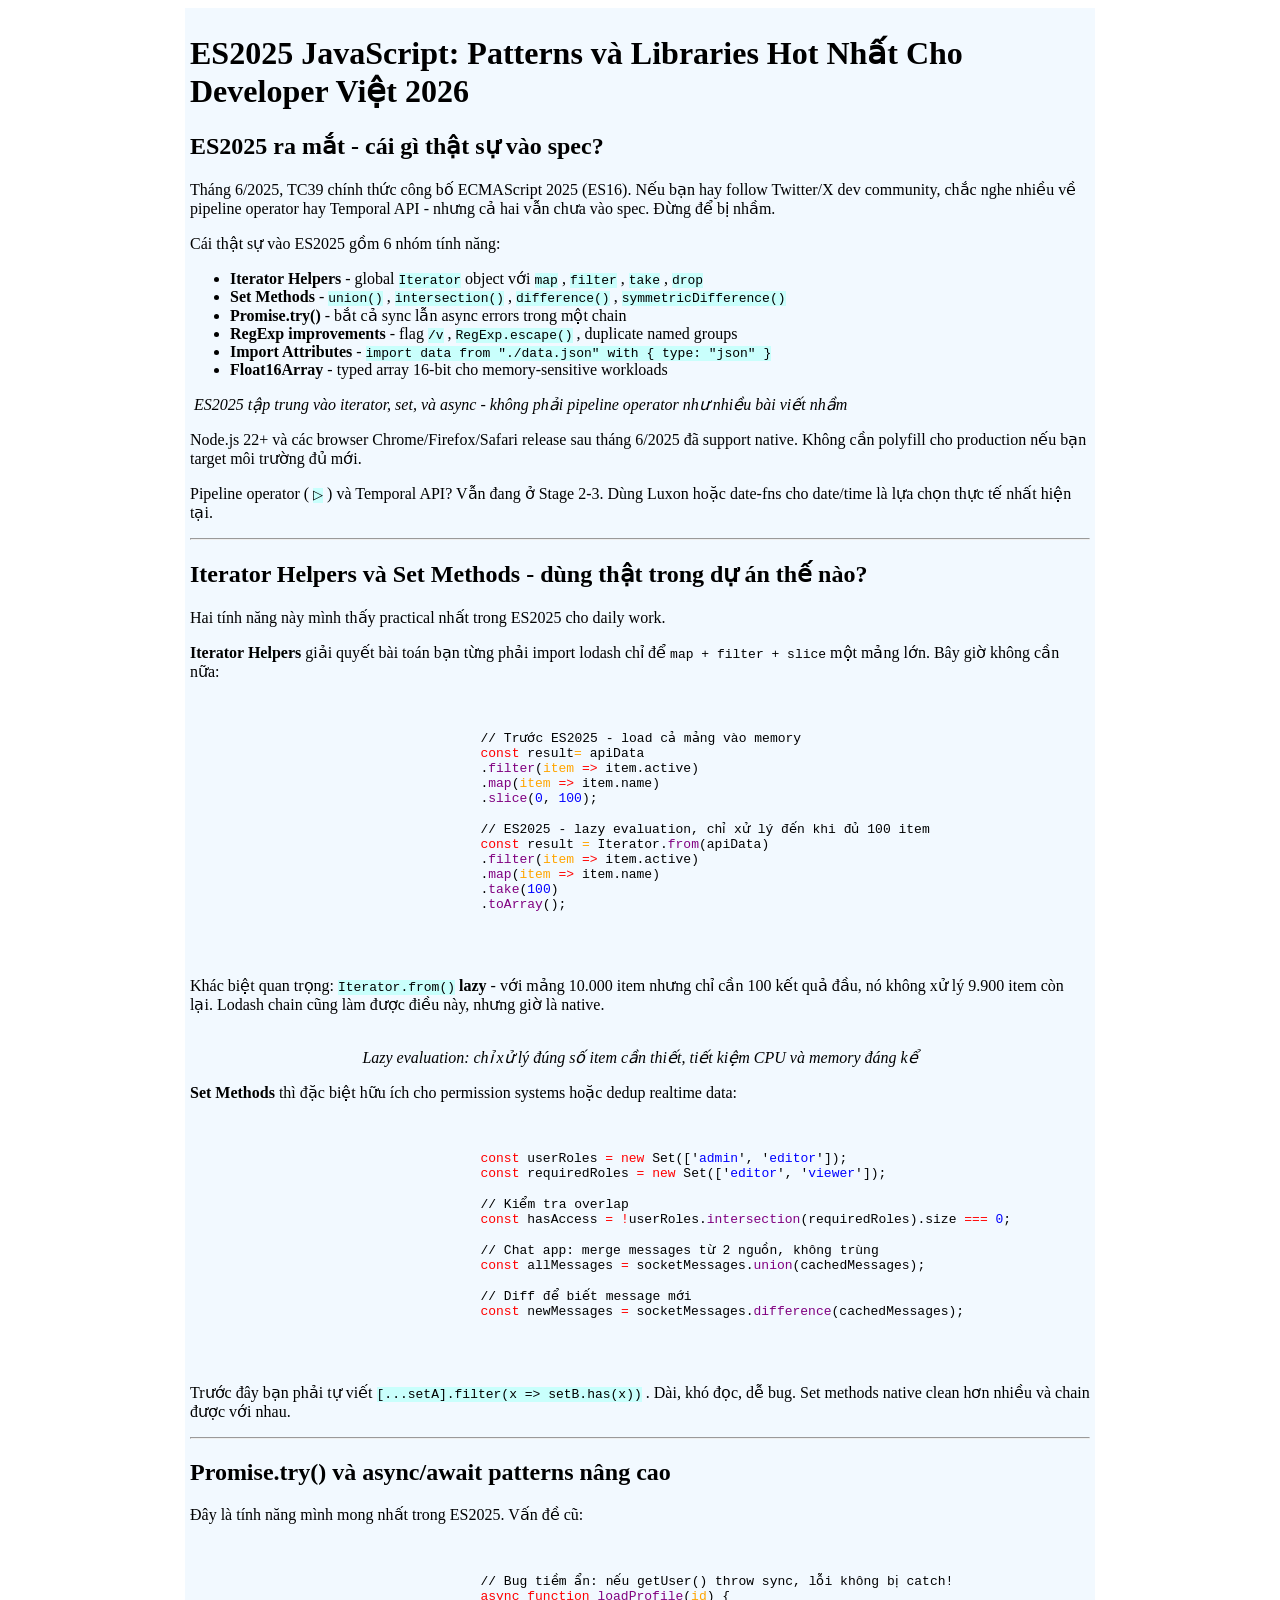
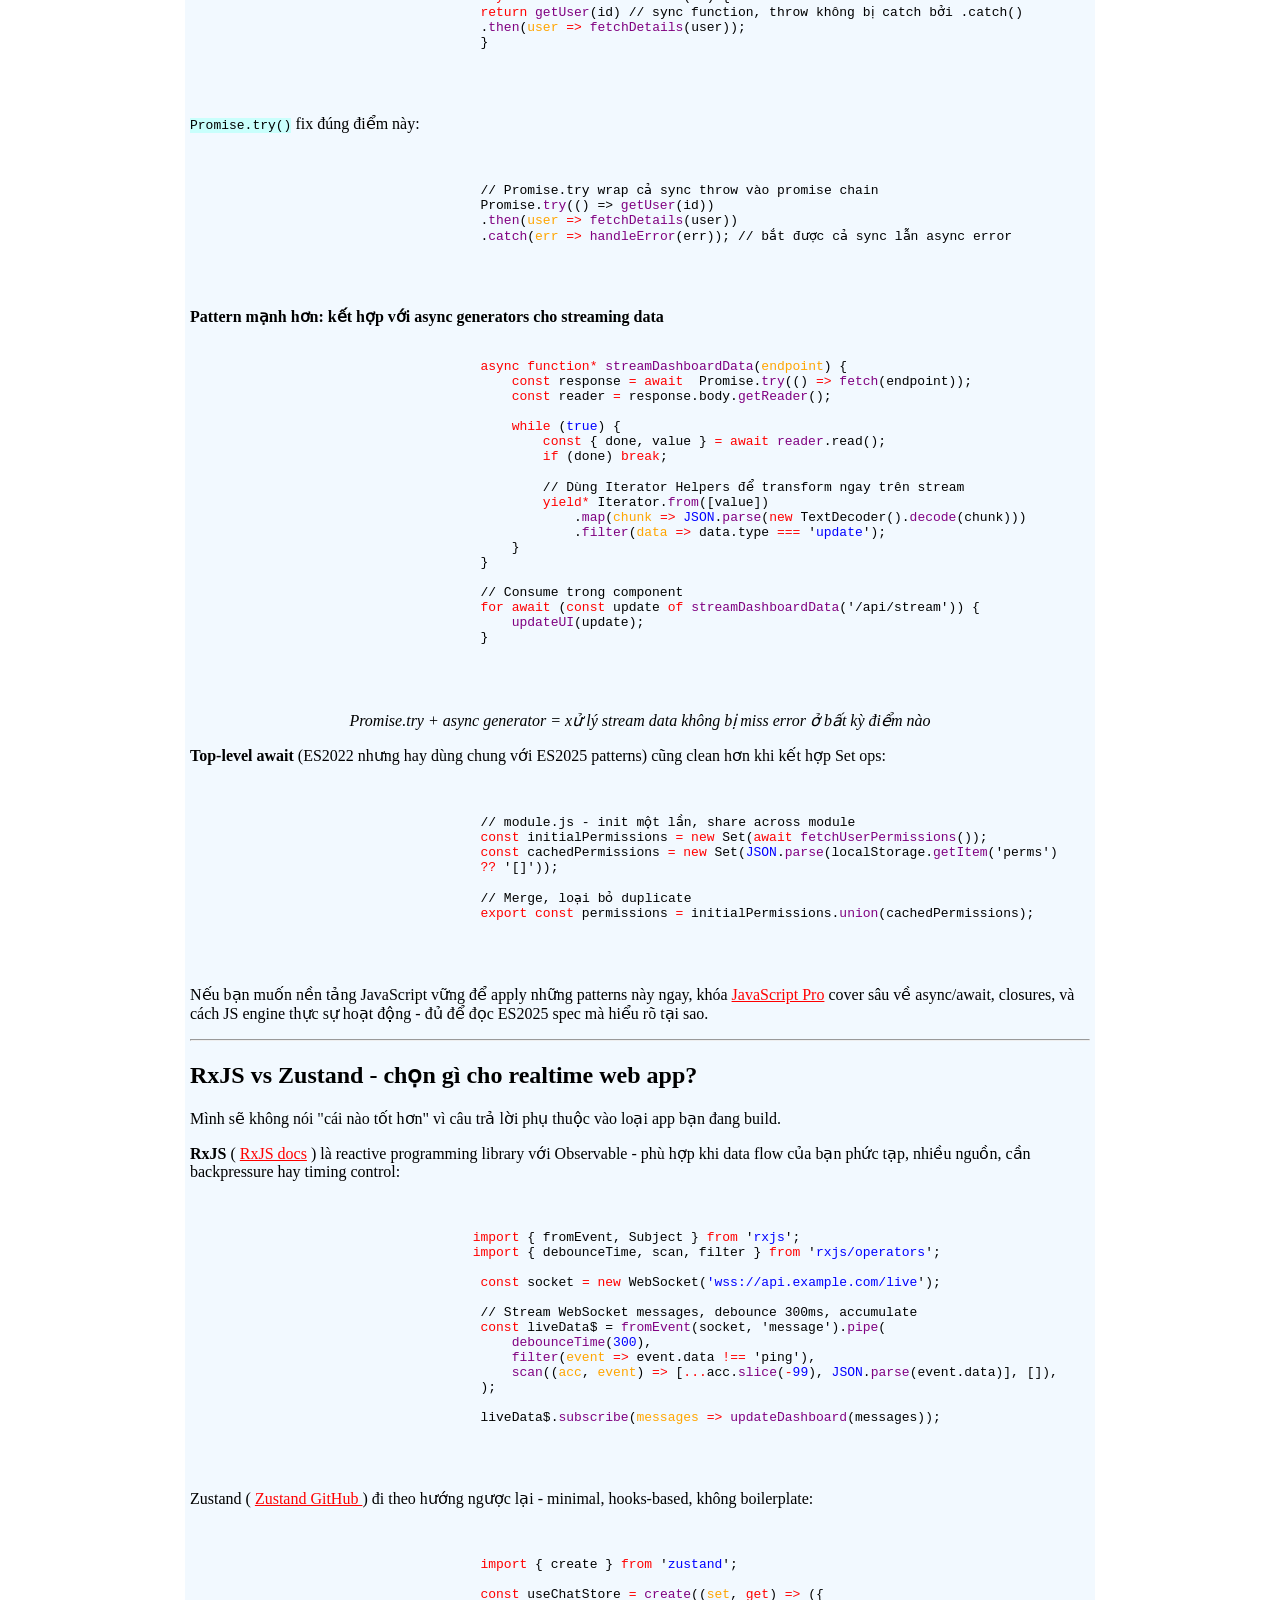
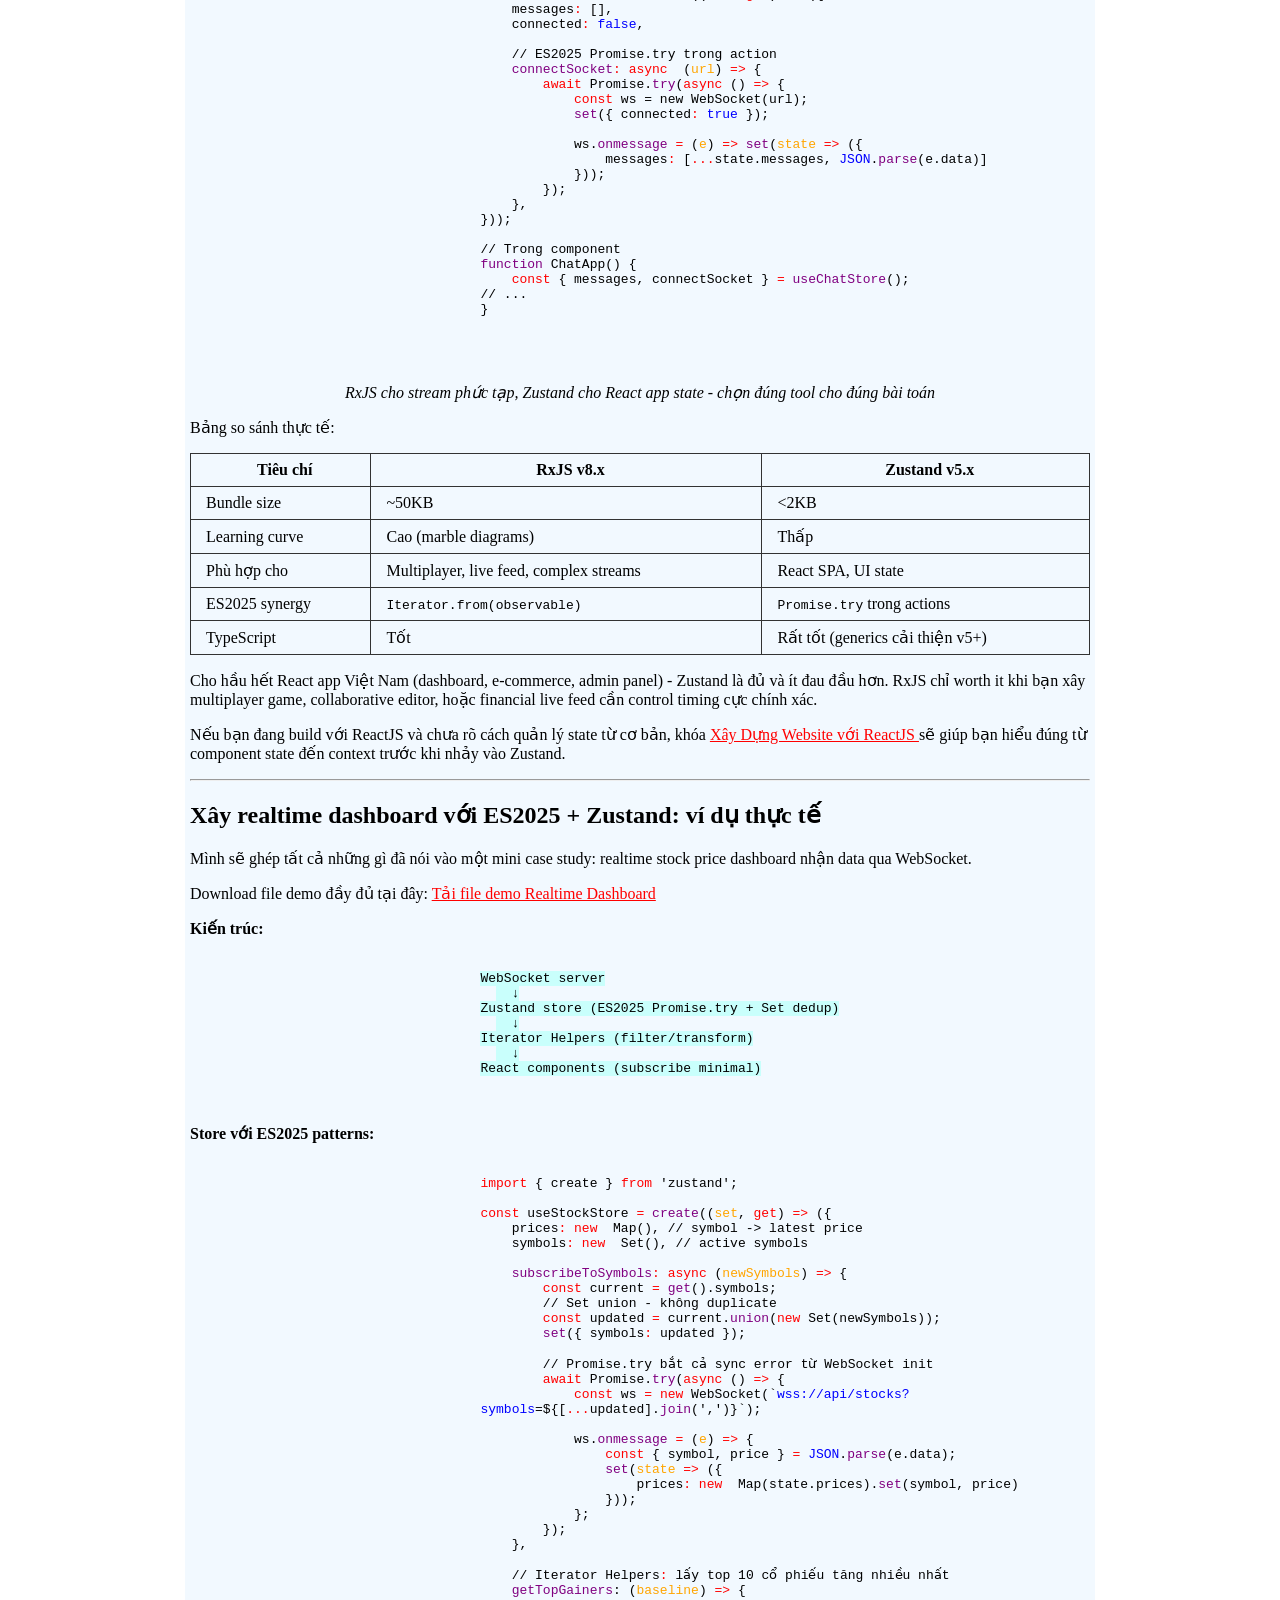
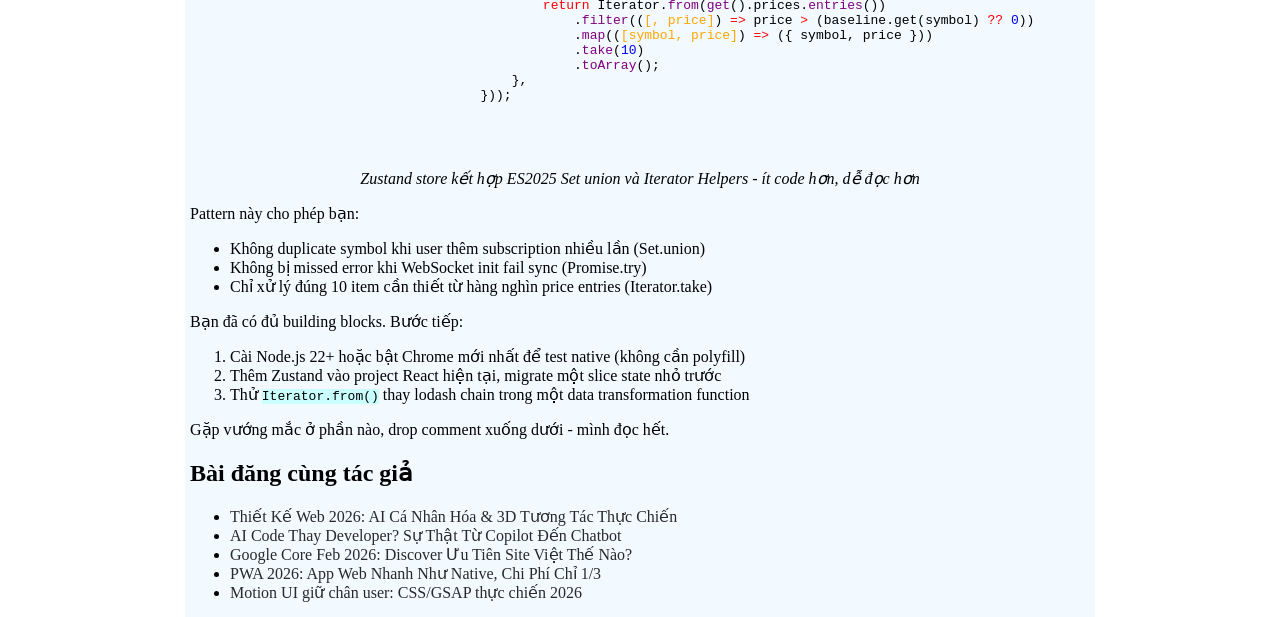
==== commit 416ccee8: "p4" ====
--- a/index.html
+++ b/index.html
@@ -4,7 +4,7 @@
     <meta charset="UTF-8" />
     <meta name="viewport" content="width=device-width, initial-scale=1.0" />
     <link rel="stylesheet" href="./style.css" />
-    <title>Document</title>
+    <title>DauBinhThuan</title>
   </head>
   <body>
     <div class="body">
@@ -83,8 +83,8 @@
         target môi trường đủ mới.
       </p>
       <p>
-        Pipeline operator ("
-        <code class="ma">|></code>
+        Pipeline operator (
+        <code class="ma">&#9655</code>
         ) và Temporal API? Vẫn đang ở Stage 2-3. Dùng Luxon hoặc date-fns cho
         date/time là lựa chọn thực tế nhất hiện tại.
       </p>
